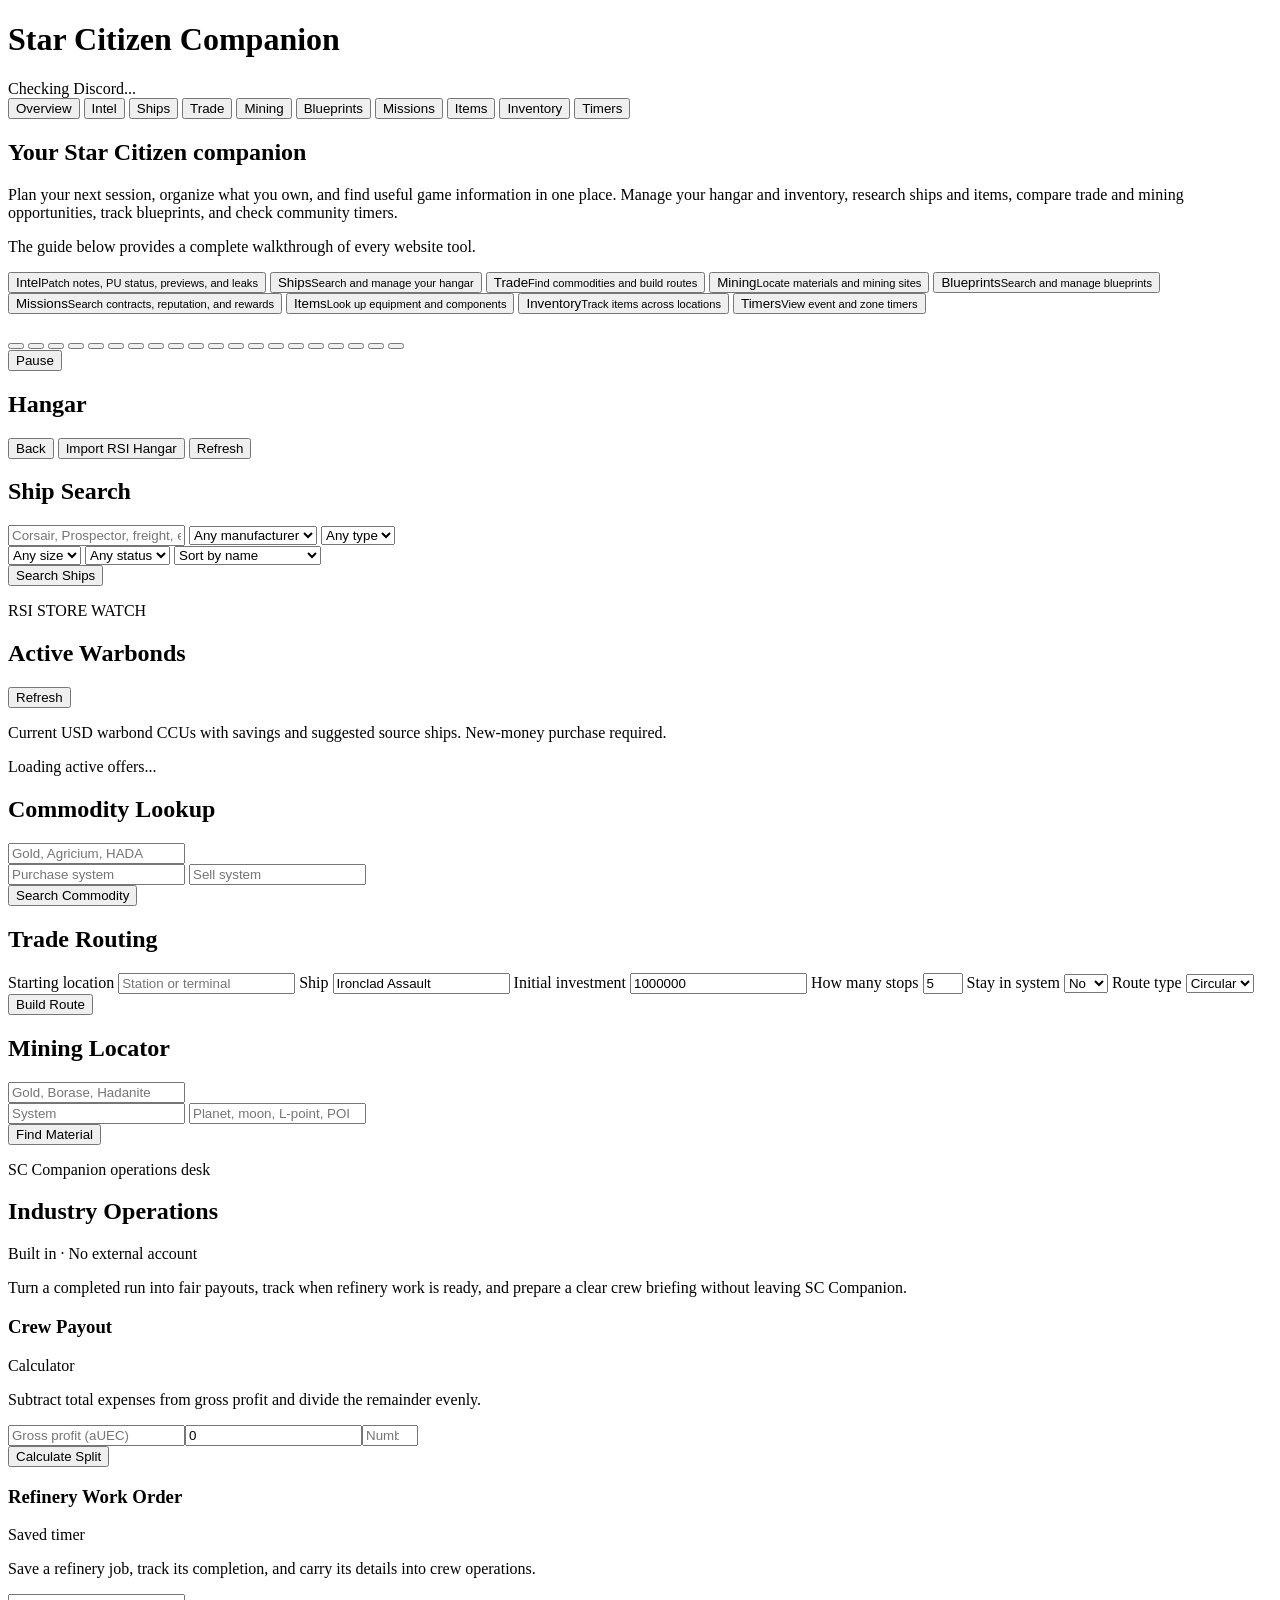
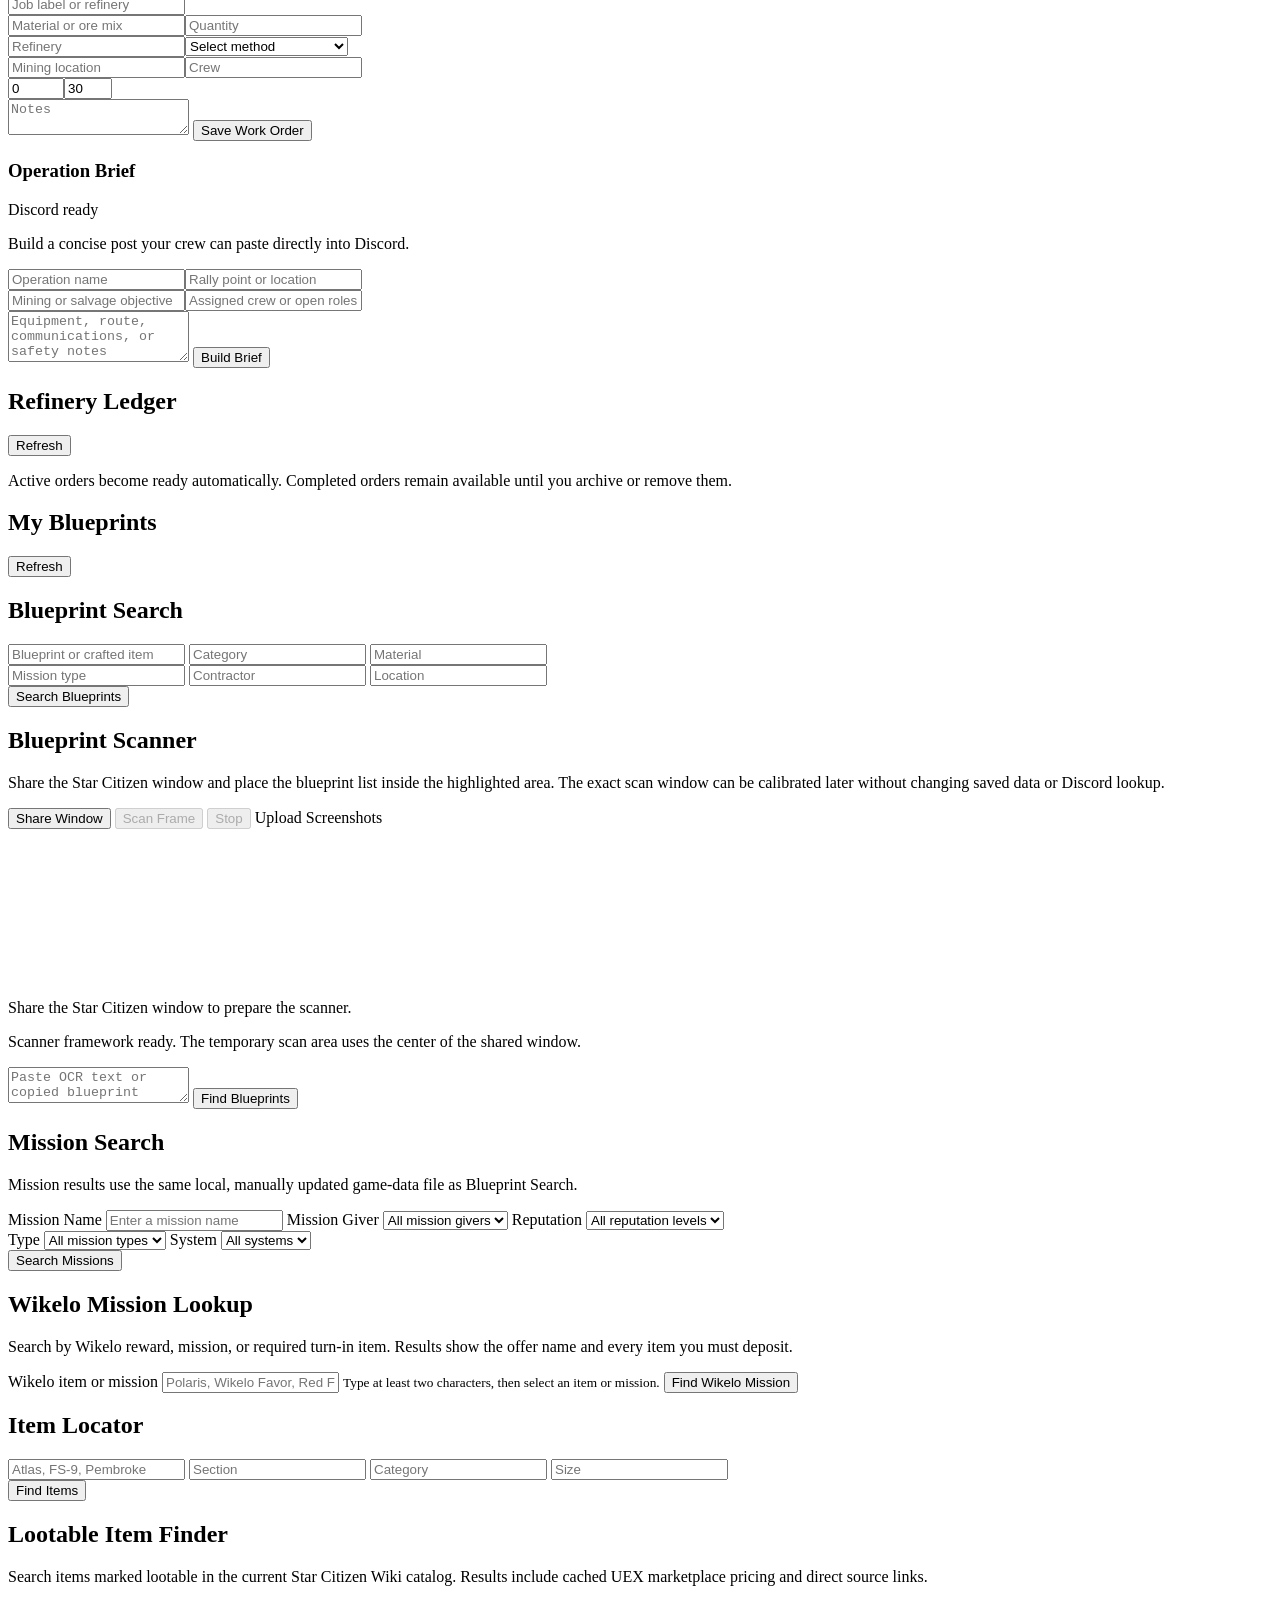
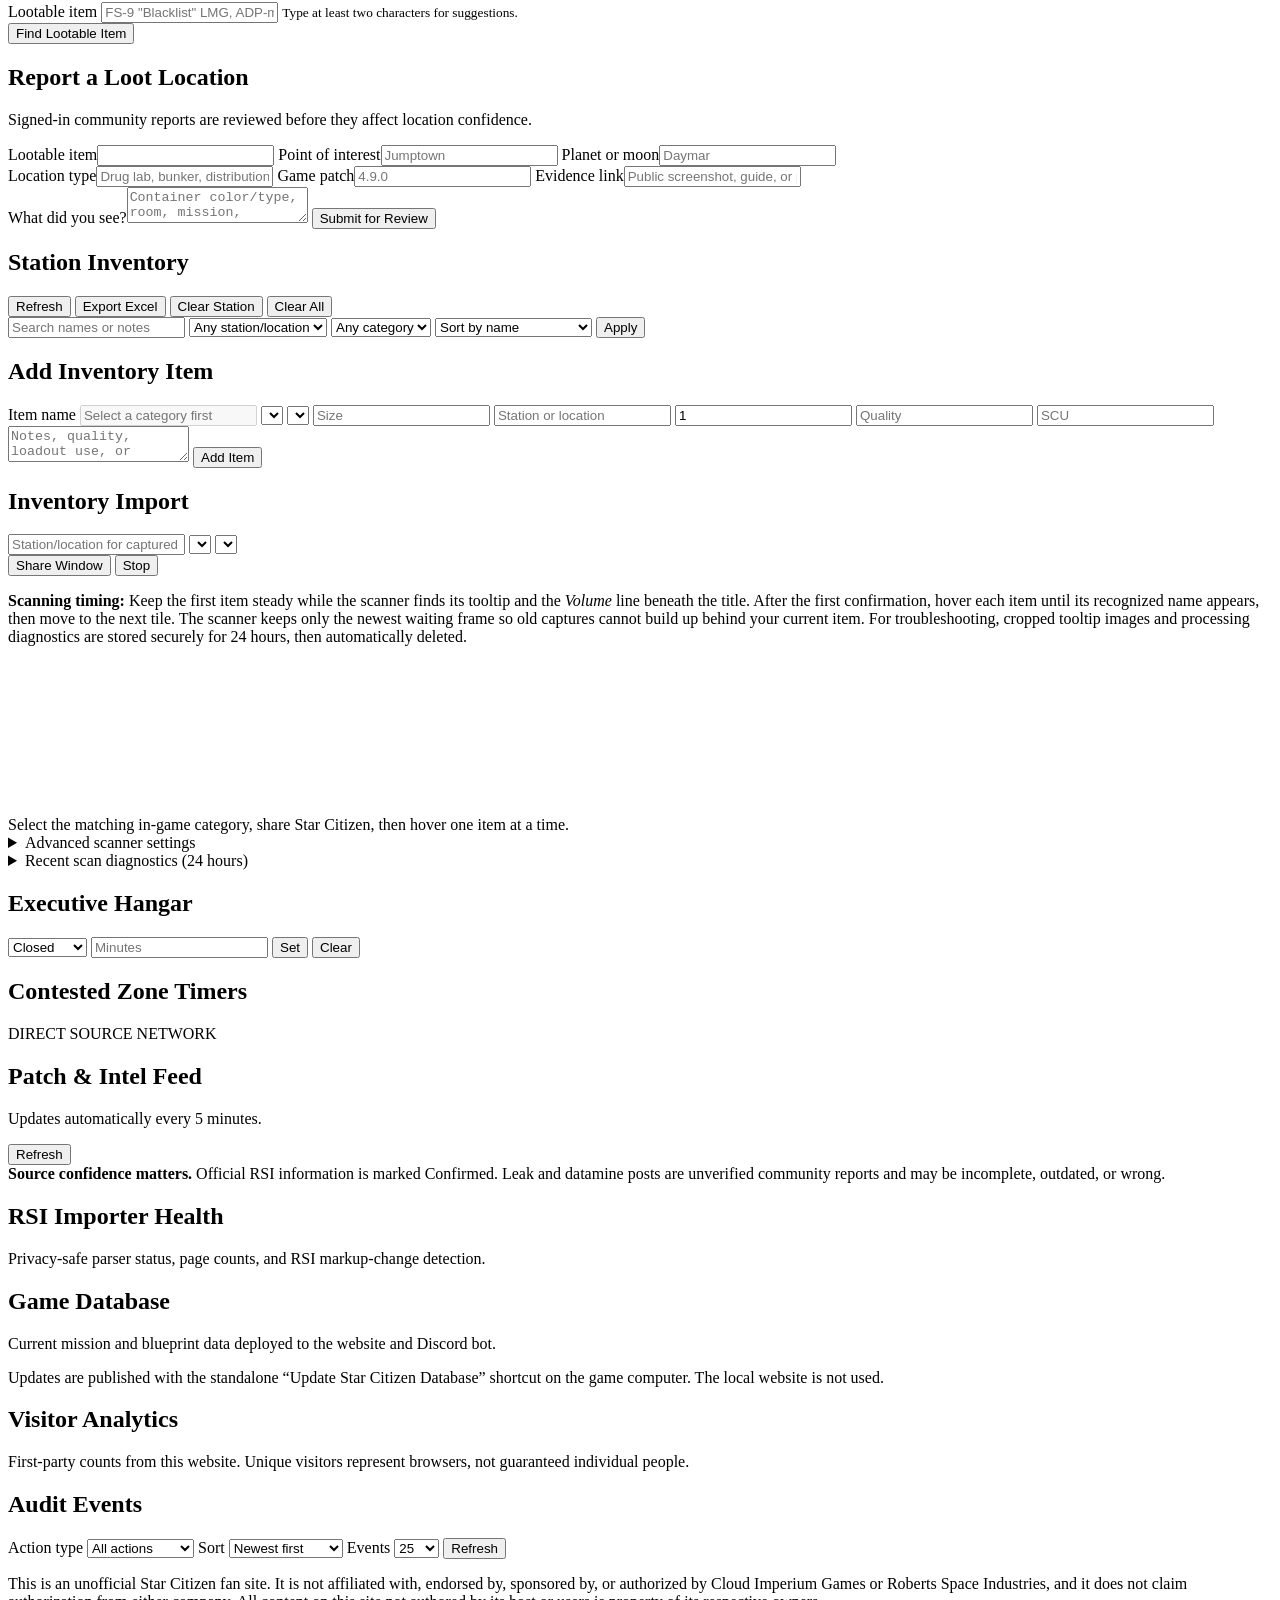
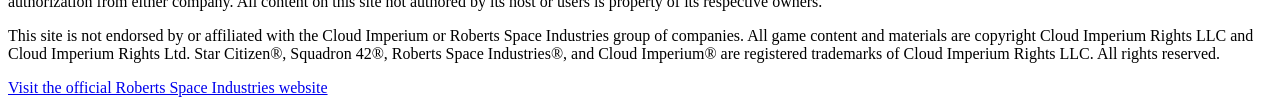
==== web/index.html @ 20f76483 "Add retained scanner diagnostics viewer" ====
<!doctype html>
<html lang="en">
<head>
  <meta charset="utf-8">
  <meta name="viewport" content="width=device-width, initial-scale=1">
  <title>Star Citizen Companion</title>
  <link rel="stylesheet" href="/assets/styles.css?v=20260801-mining-permissions-v3-wikelo-search-v2">
  <link rel="stylesheet" href="/assets/hotfix-overlay.css?v=20260815-scanner-errors">
</head>
<body data-mfd-theme="overview">
  <header class="topbar">
    <h1 class="companion-title">Star Citizen Companion</h1>
    <div class="user-panel" id="userPanel">
      <span>Checking Discord...</span>
    </div>
  </header>

  <main class="app-shell overview-mode">
    <nav class="tabs" aria-label="Website sections">
      <button class="active" data-tab="overview">Overview</button>
      <button data-tab="intel">Intel</button>
      <button data-tab="lookup">Ships</button>
      <button data-tab="trade">Trade</button>
      <button data-tab="mining">Mining</button>
      <button data-tab="crafting">Blueprints</button>
      <button data-tab="missions">Missions</button>
      <button data-tab="items">Items</button>
      <button data-tab="inventory">Inventory</button>
      <button data-tab="timers">Timers</button>
    </nav>

    <section id="overview" class="tab-panel active">
      <div class="overview-heading">
        <h2>Your Star Citizen companion</h2>
        <p>Plan your next session, organize what you own, and find useful game information in one place. Manage your hangar and inventory, research ships and items, compare trade and mining opportunities, track blueprints, and check community timers.</p>
        <p class="overview-intro-note">The guide below provides a complete walkthrough of every website tool.</p>
      </div>
      <nav class="overview-options" aria-label="Overview destinations">
        <button type="button" data-overview-tab="intel"><span>Intel</span><small>Patch notes, PU status, previews, and leaks</small></button>
        <button type="button" data-overview-tab="lookup"><span>Ships</span><small>Search and manage your hangar</small></button>
        <button type="button" data-overview-tab="trade"><span>Trade</span><small>Find commodities and build routes</small></button>
        <button type="button" data-overview-tab="mining"><span>Mining</span><small>Locate materials and mining sites</small></button>
        <button type="button" data-overview-tab="crafting"><span>Blueprints</span><small>Search and manage blueprints</small></button>
        <button type="button" data-overview-tab="missions"><span>Missions</span><small>Search contracts, reputation, and rewards</small></button>
        <button type="button" data-overview-tab="items"><span>Items</span><small>Look up equipment and components</small></button>
        <button type="button" data-overview-tab="inventory"><span>Inventory</span><small>Track items across locations</small></button>
        <button type="button" data-overview-tab="timers"><span>Timers</span><small>View event and zone timers</small></button>
      </nav>
      <div class="home-background" aria-hidden="true">
        <div class="home-background-layer active"></div>
        <div class="home-background-layer"></div>
        <div class="home-background-shade"></div>
        <img class="community-mark" src="/assets/media/home/made-by-community.png" alt="">
      </div>
      <div class="home-carousel-controls" aria-label="Home background controls">
        <div class="home-carousel-dots" role="group" aria-label="Choose background">
          <button type="button" class="active" data-home-slide="0" aria-label="Show background 1" aria-pressed="true"></button>
          <button type="button" data-home-slide="1" aria-label="Show background 2" aria-pressed="false"></button>
          <button type="button" data-home-slide="2" aria-label="Show background 3" aria-pressed="false"></button>
          <button type="button" data-home-slide="3" aria-label="Show background 4" aria-pressed="false"></button>
          <button type="button" data-home-slide="4" aria-label="Show background 5" aria-pressed="false"></button>
          <button type="button" data-home-slide="5" aria-label="Show background 6" aria-pressed="false"></button>
          <button type="button" data-home-slide="6" aria-label="Show background 7" aria-pressed="false"></button>
          <button type="button" data-home-slide="7" aria-label="Show background 8" aria-pressed="false"></button>
          <button type="button" data-home-slide="8" aria-label="Show background 9" aria-pressed="false"></button>
          <button type="button" data-home-slide="9" aria-label="Show background 10" aria-pressed="false"></button>
          <button type="button" data-home-slide="10" aria-label="Show background 11" aria-pressed="false"></button>
          <button type="button" data-home-slide="11" aria-label="Show background 12" aria-pressed="false"></button>
          <button type="button" data-home-slide="12" aria-label="Show background 13" aria-pressed="false"></button>
          <button type="button" data-home-slide="13" aria-label="Show background 14" aria-pressed="false"></button>
          <button type="button" data-home-slide="14" aria-label="Show background 15" aria-pressed="false"></button>
          <button type="button" data-home-slide="15" aria-label="Show background 16" aria-pressed="false"></button>
          <button type="button" data-home-slide="16" aria-label="Show background 17" aria-pressed="false"></button>
          <button type="button" data-home-slide="17" aria-label="Show background 18" aria-pressed="false"></button>
          <button type="button" data-home-slide="18" aria-label="Show background 19" aria-pressed="false"></button>
          <button type="button" data-home-slide="19" aria-label="Show background 20" aria-pressed="false"></button>
        </div>
        <button type="button" class="home-carousel-toggle" data-home-carousel-toggle aria-label="Pause background rotation">Pause</button>
      </div>
    </section>

    <section id="lookup" class="tab-panel">
      <article class="panel ship-library">
        <div class="panel-heading">
          <h2>Hangar</h2>
          <div class="heading-actions">
            <button type="button" data-action-button="backToOverview">Back</button>
            <button type="button" data-action-button="importRsiPledges">Import RSI Hangar</button>
            <button type="button" data-action-button="refreshShips">Refresh</button>
          </div>
          <input id="rsiPledgeImport" type="file" accept=".html,.htm,text/html" multiple hidden>
        </div>
        <div id="savedShipsOutput" class="saved-list"></div>
      </article>
      <form class="panel form wide ship-search-form" data-action="ship">
        <h2>Ship Search</h2>
        <div class="field-row">
          <input name="query" placeholder="Corsair, Prospector, freight, explorer">
          <select name="manufacturer" data-ship-facet="manufacturers">
            <option value="">Any manufacturer</option>
          </select>
          <select name="vehicle_type" data-ship-facet="types">
            <option value="">Any type</option>
          </select>
        </div>
        <div class="field-row">
          <select name="size" data-ship-facet="sizes">
            <option value="">Any size</option>
          </select>
          <select name="status" data-ship-facet="statuses">
            <option value="">Any status</option>
          </select>
          <select name="sort_by">
            <option value="name">Sort by name</option>
            <option value="manufacturer">Sort by manufacturer</option>
            <option value="size">Sort by size</option>
            <option value="cargo">Sort by cargo</option>
          </select>
        </div>
        <button type="submit">Search Ships</button>
        <div id="lookupOutput" class="results"></div>
      </form>
      <article class="panel warbond-tracker">
        <div class="panel-heading">
          <div>
            <p class="eyebrow">RSI STORE WATCH</p>
            <h2>Active Warbonds</h2>
          </div>
          <button type="button" data-action-button="refreshWarbonds">Refresh</button>
        </div>
        <p class="warbond-intro">Current USD warbond CCUs with savings and suggested source ships. New-money purchase required.</p>
        <div id="warbondOutput" class="warbond-list" aria-live="polite"><div class="state">Loading active offers...</div></div>
      </article>
    </section>

    <section id="trade" class="tab-panel">
      <div class="two-column">
        <form class="panel form" data-action="commodity">
          <h2>Commodity Lookup</h2>
          <input name="name" placeholder="Gold, Agricium, HADA" required>
          <div class="field-row">
            <input name="purchase_system" placeholder="Purchase system">
            <input name="sell_system" placeholder="Sell system">
          </div>
          <button type="submit">Search Commodity</button>
        </form>
        <form class="panel form trade-route-form" data-action="trade">
          <h2>Trade Routing</h2>
          <div class="trade-route-fields">
            <label class="form-field">
              <span>Starting location</span>
              <input name="starting_point" placeholder="Station or terminal" required>
            </label>
            <label class="form-field">
              <span>Ship</span>
              <input name="ship" value="Ironclad Assault" required>
            </label>
            <label class="form-field">
              <span>Initial investment</span>
              <input name="investment" type="number" min="1" value="1000000" required>
            </label>
            <label class="form-field">
              <span>How many stops</span>
              <input name="max_stops" type="number" min="2" max="5" value="5" required>
            </label>
            <label class="form-field">
              <span>Stay in system</span>
              <select name="stay_system" aria-label="Stay in system">
                <option value="">No</option>
                <option value="yes">Yes</option>
              </select>
            </label>
            <label class="form-field">
              <span>Route type</span>
              <select name="circular_only" aria-label="Route type">
                <option value="true">Circular</option>
                <option value="false">Flexible</option>
              </select>
            </label>
          </div>
          <button type="submit">Build Route</button>
        </form>
      </div>
      <div id="tradeOutput" class="results"></div>
    </section>

    <section id="mining" class="tab-panel">
      <div class="two-column">
        <form class="panel form" data-action="mining">
          <h2>Mining Locator</h2>
          <input name="material" placeholder="Gold, Borase, Hadanite" required>
          <div class="field-row">
            <input name="system" placeholder="System">
            <input name="planet" placeholder="Planet, moon, L-point, POI">
          </div>
          <button type="submit">Find Material</button>
        </form>
        <form class="panel form" data-action="miningCommunity" data-change-admin-only hidden>
          <h2>Update Material Location</h2>
          <input name="material" placeholder="Material" required>
          <div class="field-row">
            <input name="system" placeholder="System" required>
            <select name="location_type" required>
              <option value="lagrange_points">Lagrange Point</option>
              <option value="planets">Planet</option>
              <option value="moons">Moon</option>
              <option value="points_of_interest">Point of Interest</option>
            </select>
          </div>
          <input name="location" placeholder="Location name" required>
          <button type="submit">Add Location</button>
        </form>
      </div>
      <div id="miningOutput" class="results"></div>
      <article class="panel industry-resources" aria-labelledby="industry-resources-title">
        <div class="panel-heading">
          <div>
            <p class="resource-eyebrow">SC Companion operations desk</p>
            <h2 id="industry-resources-title">Industry Operations</h2>
          </div>
          <span class="resource-status">Built in · No external account</span>
        </div>
        <p>Turn a completed run into fair payouts, track when refinery work is ready, and prepare a clear crew briefing without leaving SC Companion.</p>
        <div class="resource-grid">
          <form class="resource-card form" data-action="industrySplit">
            <div class="resource-card-heading"><h3>Crew Payout</h3><span>Calculator</span></div>
            <p>Subtract total expenses from gross profit and divide the remainder evenly.</p>
            <div class="field-row crew-payout-inputs"><input name="gross" type="number" min="0" step="1" placeholder="Gross profit (aUEC)" aria-label="Gross profit in aUEC" required><input name="expenses" type="number" min="0" step="1" value="0" placeholder="Total expenses (aUEC)" aria-label="Total expenses in aUEC"><input name="member_count" type="number" min="1" max="999" step="1" placeholder="Number of crew" aria-label="Number of crew" required></div>
            <button type="submit">Calculate Split</button>
            <div id="industrySplitOutput" class="mini-output" aria-live="polite"></div>
          </form>
          <form class="resource-card form" data-action="refineryTimer">
            <div class="resource-card-heading"><h3>Refinery Work Order</h3><span>Saved timer</span></div>
            <p>Save a refinery job, track its completion, and carry its details into crew operations.</p>
            <input name="job" placeholder="Job label or refinery" aria-label="Refinery job label" required>
            <div class="field-row"><input name="material" placeholder="Material or ore mix" aria-label="Material or ore mix"><input name="quantity" type="number" min="0" step="0.01" placeholder="Quantity" aria-label="Material quantity"></div>
            <div class="field-row"><input name="refinery" placeholder="Refinery" aria-label="Refinery"><select name="method" aria-label="Refining method"><option value="">Select method</option><option>Cormack Method</option><option>Dinyx Solventation</option><option>Electrostarolysis</option><option>Ferron Exchange</option><option>Gaskin Process</option><option>Kazen Winnowing</option><option>Pyrometric Chromalysis</option><option>Thermonatic Deposition</option><option>XCR Reaction</option></select></div>
            <div class="field-row"><input name="location" placeholder="Mining location" aria-label="Mining location"><input name="crew" placeholder="Crew" aria-label="Crew"></div>
            <div class="field-row"><input name="hours" type="number" min="0" max="999" value="0" placeholder="Hours" aria-label="Hours remaining"><input name="minutes" type="number" min="0" max="59" value="30" placeholder="Minutes" aria-label="Minutes remaining"></div>
            <textarea name="notes" rows="2" placeholder="Notes"></textarea>
            <button type="submit">Save Work Order</button>
            <div id="refineryTimerOutput" class="mini-output" aria-live="polite"></div>
          </form>
          <form class="resource-card form resource-card-wide" data-action="operationBrief">
            <div class="resource-card-heading"><h3>Operation Brief</h3><span>Discord ready</span></div>
            <p>Build a concise post your crew can paste directly into Discord.</p>
            <div class="field-row"><input name="operation" placeholder="Operation name" aria-label="Operation name" required><input name="location" placeholder="Rally point or location" aria-label="Rally point or location" required></div>
            <div class="field-row"><input name="objective" placeholder="Mining or salvage objective" aria-label="Operation objective" required><input name="crew" placeholder="Assigned crew or open roles" aria-label="Assigned crew or open roles"></div>
            <textarea name="notes" rows="3" placeholder="Equipment, route, communications, or safety notes" aria-label="Operation notes"></textarea>
            <button type="submit">Build Brief</button>
            <div id="operationBriefOutput" class="mini-output" aria-live="polite"></div>
          </form>
        </div>
      </article>
      <article class="panel refinery-ledger">
        <div class="panel-heading"><h2>Refinery Ledger</h2><button type="button" data-action-button="refreshRefineryOrders">Refresh</button></div>
        <p class="form-note">Active orders become ready automatically. Completed orders remain available until you archive or remove them.</p>
        <div id="refineryOrdersOutput" class="saved-list" aria-live="polite"></div>
      </article>
    </section>

    <section id="crafting" class="tab-panel">
      <article class="panel blueprint-library">
        <div class="panel-heading">
          <h2>My Blueprints</h2>
          <button type="button" data-action-button="refreshBlueprints">Refresh</button>
        </div>
        <div id="savedBlueprintsOutput" class="saved-list"></div>
      </article>
      <form class="panel form wide" data-action="blueprints">
        <h2>Blueprint Search</h2>
        <div class="field-row">
          <input name="query" placeholder="Blueprint or crafted item">
          <input name="category" placeholder="Category">
          <input name="material" placeholder="Material">
        </div>
        <div class="field-row">
          <input name="mission_type" placeholder="Mission type">
          <input name="contractor" placeholder="Contractor">
          <input name="location" placeholder="Location">
        </div>
        <button type="submit">Search Blueprints</button>
      </form>
      <article class="panel blueprint-import">
        <h2>Blueprint Scanner</h2>
        <p class="form-note">Share the Star Citizen window and place the blueprint list inside the highlighted area. The exact scan window can be calibrated later without changing saved data or Discord lookup.</p>
        <div class="import-actions">
          <button type="button" data-action-button="startBlueprintScanner">Share Window</button>
          <button type="button" data-action-button="scanBlueprintFrame" disabled>Scan Frame</button>
          <button type="button" data-action-button="stopBlueprintScanner" disabled>Stop</button>
          <label class="button-link">
            Upload Screenshots
            <input id="blueprintImageImport" type="file" accept="image/*" multiple hidden>
          </label>
        </div>
        <div id="blueprintScannerPreview" class="scanner-preview blueprint-scanner-preview">
          <video id="blueprintScannerVideo" playsinline muted></video>
          <canvas id="blueprintScannerOverlay" aria-label="Blueprint scan area"></canvas>
          <p class="scanner-empty">Share the Star Citizen window to prepare the scanner.</p>
        </div>
        <p id="blueprintScannerStatus" class="form-note" aria-live="polite">Scanner framework ready. The temporary scan area uses the center of the shared window.</p>
        <textarea id="blueprintOcrText" placeholder="Paste OCR text or copied blueprint names here"></textarea>
        <button type="button" data-action-button="matchBlueprintText">Find Blueprints</button>
        <div id="blueprintImportOutput" class="results compact"></div>
      </article>
      <div id="craftingOutput" class="results"></div>
    </section>

    <section id="missions" class="tab-panel">
      <form class="panel form wide" data-action="missions">
        <h2>Mission Search</h2>
        <p class="form-note">Mission results use the same local, manually updated game-data file as Blueprint Search.</p>
        <div class="field-row">
          <label class="form-field">
            <span>Mission Name</span>
            <input name="query" placeholder="Enter a mission name">
          </label>
          <label class="form-field">
            <span>Mission Giver</span>
            <select name="contractor" data-mission-facet="contractors">
              <option value="">All mission givers</option>
            </select>
          </label>
          <label class="form-field">
            <span>Reputation</span>
            <select name="reputation_level" data-mission-facet="reputation_levels">
              <option value="">All reputation levels</option>
            </select>
          </label>
        </div>
        <div class="field-row">
          <label class="form-field">
            <span>Type</span>
            <select name="mission_type" data-mission-facet="mission_types">
              <option value="">All mission types</option>
            </select>
          </label>
          <label class="form-field">
            <span>System</span>
            <select name="region" data-mission-facet="systems">
              <option value="">All systems</option>
            </select>
          </label>
        </div>
        <button type="submit">Search Missions</button>
      </form>
      <form class="panel form wide" data-action="wikelo">
        <h2>Wikelo Mission Lookup</h2>
        <p class="form-note">Search by Wikelo reward, mission, or required turn-in item. Results show the offer name and every item you must deposit.</p>
        <label class="form-field wikelo-autocomplete-field">
          <span>Wikelo item or mission</span>
          <input name="query" list="wikeloSuggestions" autocomplete="off" placeholder="Polaris, Wikelo Favor, Red Fight Armor" required>
          <datalist id="wikeloSuggestions"></datalist>
          <div class="inventory-catalog-menu wikelo-suggestion-menu" data-wikelo-suggestion-menu hidden></div>
          <small data-wikelo-autocomplete-status>Type at least two characters, then select an item or mission.</small>
        </label>
        <button type="submit">Find Wikelo Mission</button>
      </form>
      <div id="missionsOutput" class="results"></div>
      <div id="wikeloOutput" class="results"></div>
    </section>

    <section id="items" class="tab-panel">
      <form class="panel form wide" data-action="items">
        <h2>Item Locator</h2>
        <div class="field-row">
          <input name="query" placeholder="Atlas, FS-9, Pembroke">
          <input name="section" placeholder="Section">
          <input name="category" placeholder="Category">
          <input name="size" placeholder="Size">
        </div>
        <button type="submit">Find Items</button>
      </form>
      <form class="panel form wide" data-action="lootItems">
        <h2>Lootable Item Finder</h2>
        <p class="form-note">Search items marked lootable in the current Star Citizen Wiki catalog. Results include cached UEX marketplace pricing and direct source links.</p>
        <div class="field-row">
          <label class="form-field">
            <span>Lootable item</span>
            <input name="query" list="lootItemSuggestions" autocomplete="off" placeholder='FS-9 "Blacklist" LMG, ADP-mk4' minlength="2" required>
            <datalist id="lootItemSuggestions"></datalist>
            <small data-loot-autocomplete-status>Type at least two characters for suggestions.</small>
          </label>
        </div>
        <button type="submit">Find Lootable Item</button>
      </form>
      <div id="lootItemsOutput" class="results"></div>
      <form class="panel form wide" id="lootReportForm">
        <h2>Report a Loot Location</h2>
        <p class="form-note">Signed-in community reports are reviewed before they affect location confidence.</p>
        <div class="field-row">
          <label class="form-field"><span>Lootable item</span><input name="item_name" list="lootItemSuggestions" minlength="2" required></label>
          <label class="form-field"><span>Point of interest</span><input name="location" placeholder="Jumptown" minlength="2" required></label>
          <label class="form-field"><span>Planet or moon</span><input name="celestial_body" placeholder="Daymar"></label>
        </div>
        <div class="field-row">
          <label class="form-field"><span>Location type</span><input name="location_type" placeholder="Drug lab, bunker, distribution center"></label>
          <label class="form-field"><span>Game patch</span><input name="game_version" placeholder="4.9.0"></label>
          <label class="form-field"><span>Evidence link</span><input name="source_url" type="url" placeholder="Public screenshot, guide, or post"></label>
        </div>
        <label class="form-field"><span>What did you see?</span><textarea name="notes" maxlength="1000" placeholder="Container color/type, room, mission, directions, or other useful details"></textarea></label>
        <button type="submit">Submit for Review</button>
        <p class="form-note" id="lootReportStatus"></p>
      </form>
      <div id="itemsOutput" class="results"></div>
    </section>

    <section id="inventory" class="tab-panel">
      <article class="panel inventory-library">
        <div class="panel-heading">
          <h2>Station Inventory</h2>
          <div class="heading-actions">
            <button type="button" data-action-button="refreshInventory">Refresh</button>
            <button type="button" data-action-button="exportInventory">Export Excel</button>
            <button type="button" class="danger-button" data-action-button="clearStationInventory">Clear Station</button>
            <button type="button" class="danger-button" data-action-button="clearAllInventory">Clear All</button>
          </div>
        </div>
        <form class="inventory-filters" data-action="inventorySearch">
          <input name="query" placeholder="Search names or notes">
          <select name="location" id="inventoryLocationFilter">
            <option value="">Any station/location</option>
          </select>
          <select name="category" id="inventoryCategoryFilter">
            <option value="">Any category</option>
          </select>
          <select name="sort_by">
            <option value="name">Sort by name</option>
            <option value="location">Sort by station/location</option>
            <option value="category">Sort by category</option>
            <option value="quantity">Sort by quantity</option>
            <option value="updated">Sort by updated</option>
          </select>
          <button type="submit">Apply</button>
        </form>
        <div id="inventoryOutput" class="inventory-list"></div>
      </article>
      <form class="panel form wide" data-action="inventoryAdd">
        <h2>Add Inventory Item</h2>
        <div class="field-row">
          <label class="inventory-catalog-name">
            <span>Item name</span>
            <input name="name" list="inventoryCatalogSuggestions" autocomplete="off" placeholder="Select a category first" required disabled>
            <datalist id="inventoryCatalogSuggestions"></datalist>
            <div class="inventory-catalog-menu" data-inventory-catalog-menu hidden></div>
            <small data-inventory-catalog-status></small>
          </label>
          <select name="category" data-inventory-category-select data-placeholder="Select category first (required)" required></select>
          <select name="item_type" data-inventory-type-select data-placeholder="Item type"></select>
          <input name="item_size" placeholder="Size">
          <input name="location" placeholder="Station or location" required>
          <input name="quantity" type="number" min="0" step="1" value="1" placeholder="Found/Crafted Qty" required>
          <input name="quality" type="number" min="0" step="0.01" placeholder="Quality">
          <input name="volume_scu" type="number" min="0" step="0.000001" placeholder="SCU">
        </div>
        <textarea name="notes" placeholder="Notes, quality, loadout use, or storage details"></textarea>
        <button type="submit">Add Item</button>
      </form>
      <article class="panel inventory-import">
        <h2>Inventory Import</h2>
        <div class="field-row">
          <input id="inventoryImportLocation" data-field-label="Station / Location" placeholder="Station/location for captured items">
          <select id="inventoryImportCategory" data-field-label="Category" data-inventory-category-select data-placeholder="Select in-game category (required)" required></select>
          <select id="inventoryImportType" data-field-label="Type" data-inventory-type-select data-placeholder="Type filter (optional)"></select>
        </div>
        <div class="import-actions">
          <button type="button" data-action-button="startInventoryScanner">Share Window</button>
          <button type="button" data-action-button="stopInventoryScanner">Stop</button>
        </div>
        <p class="scanner-timing-guide">
          <strong>Scanning timing:</strong> Keep the first item steady while the scanner finds its tooltip and the
          <em>Volume</em> line beneath the title. After the first confirmation, hover each item until its recognized
          name appears, then move to the next tile. The scanner keeps only the newest waiting frame so old captures
          cannot build up behind your current item. For troubleshooting, cropped tooltip images and processing
          diagnostics are stored securely for 24 hours, then automatically deleted.
        </p>
        <div class="scanner-preview">
          <video id="inventoryScannerVideo" muted playsinline></video>
          <canvas id="inventoryScannerOverlay"></canvas>
          <div class="scanner-empty">Select the matching in-game category, share Star Citizen, then hover one item at a time.</div>
        </div>
        <details class="scanner-advanced">
          <summary>Advanced scanner settings</summary>
          <div class="import-actions">
            <label>
              Scan delay
              <input id="inventoryScannerSpacing" type="number" min="250" step="50" value="350">
            </label>
            <label>
              Match strictness
              <input id="inventoryScannerMinScore" type="number" min="0" max="1" step="0.01" value="0.72">
            </label>
            <label>
              Title band height
              <input id="inventoryScannerTextHeight" type="number" min="30" max="100" step="5" value="65">
            </label>
            <input id="inventoryScannerExcludeWords" placeholder="Ignore words">
          </div>
          <details class="scanner-manual">
            <summary>Manual OCR text</summary>
            <textarea id="inventoryOcrText" placeholder="Paste OCR text only if you are troubleshooting scanner reads"></textarea>
            <button type="button" data-action-button="matchInventoryText">Find Inventory Items</button>
          </details>
        </details>
        <details class="scanner-retained-diagnostics">
          <summary>Recent scan diagnostics (24 hours)</summary>
          <div class="import-actions">
            <button type="button" data-action-button="loadInventoryScanDiagnostics">Load Latest Scan</button>
          </div>
          <div id="inventoryScanDiagnosticsOutput" class="results compact"></div>
        </details>
        <div id="inventoryImportOutput" class="results compact"></div>
      </article>
    </section>

    <section id="timers" class="tab-panel">
      <div class="two-column">
        <article class="panel">
          <h2>Executive Hangar</h2>
          <div id="execOutput" class="results compact"></div>
          <form class="form inline-form" data-action="execOverride">
            <select name="phase">
              <option value="closed">Closed</option>
              <option value="open">Open</option>
              <option value="resetting">Resetting</option>
            </select>
            <input name="remaining_minutes" type="number" min="1" placeholder="Minutes" required>
            <button type="submit">Set</button>
            <button type="button" data-action-button="clearExec">Clear</button>
          </form>
        </article>
        <article class="panel">
          <h2>Contested Zone Timers</h2>
          <div id="czOutput" class="timer-list"></div>
        </article>
      </div>
    </section>

    <section id="intel" class="tab-panel">
      <div class="intel-heading">
        <div>
          <p class="eyebrow">DIRECT SOURCE NETWORK</p>
          <h2>Patch &amp; Intel Feed</h2>
          <p id="intelUpdatedAt" class="intel-updated-at">Updates automatically every 5 minutes.</p>
        </div>
        <button type="button" data-action-button="refreshIntel">Refresh</button>
      </div>
      <div class="intel-notice">
        <strong>Source confidence matters.</strong> Official RSI information is marked Confirmed. Leak and datamine posts are unverified community reports and may be incomplete, outdated, or wrong.
      </div>
      <div id="intelOutput" class="intel-feed" aria-live="polite"></div>
    </section>

    <section id="guide" hidden>
      <article class="panel guide-manual">
        <div class="guide-hero">
          <p class="guide-kicker">COMPANION MANUAL</p>
          <h2>Website Guide</h2>
          <p>Everything you need to use the Star Citizen Companion website. Start with the quick tour, then jump to the tool you need.</p>
        </div>

        <nav class="guide-toc" aria-label="Guide contents">
          <button type="button" class="active" data-guide-topic="guide-start" aria-controls="guide-start" aria-selected="true">Getting started</button>
          <button type="button" data-guide-topic="guide-ships" aria-controls="guide-ships" aria-selected="false">Ships</button>
          <button type="button" data-guide-topic="guide-trade" aria-controls="guide-trade" aria-selected="false">Trade</button>
          <button type="button" data-guide-topic="guide-mining" aria-controls="guide-mining" aria-selected="false">Mining</button>
          <button type="button" data-guide-topic="guide-blueprints" aria-controls="guide-blueprints" aria-selected="false">Blueprints</button>
          <button type="button" data-guide-topic="guide-items" aria-controls="guide-items" aria-selected="false">Items</button>
          <button type="button" data-guide-topic="guide-inventory" aria-controls="guide-inventory" aria-selected="false">Inventory</button>
          <button type="button" data-guide-topic="guide-timers" aria-controls="guide-timers" aria-selected="false">Timers</button>
          <button type="button" data-guide-topic="guide-permissions" aria-controls="guide-permissions" aria-selected="false">Access &amp; permissions</button>
        </nav>

        <div class="guide-sections">
          <section id="guide-start" class="guide-section">
            <h3>Getting started</h3>
            <ol>
              <li>Choose a tool from the Overview page or the navigation bar.</li>
              <li>Enter the information you know. Optional filters narrow large result lists.</li>
              <li>Select an available result or action to view details, save an item, or update your records.</li>
            </ol>
            <p>Your Discord sign-in connects saved hangar, blueprint, inventory, timer, and permission data to your server identity. Some browsing tools can be used without elevated access; editing and administrative controls depend on your Discord roles.</p>
          </section>

          <section id="guide-ships" class="guide-section" hidden>
            <h3>Ships &amp; Hangar</h3>
            <p><strong>Ship Search</strong> finds ships and vehicles by name, role, or keyword. Use manufacturer, vehicle type, size, and status filters to narrow results, then sort by name, manufacturer, size, or cargo capacity.</p>
            <p><strong>Hangar</strong> stores your fleet. Add ships from search results, refresh the list after a change, and use quantity controls when you own more than one.</p>
            <p><strong>Import RSI Hangar</strong> imports eligible vehicles from standalone pledges and game packages. With the optional importer extension installed, stay signed in to RSI and select the import button. Otherwise, upload saved RSI pledge-page HTML files when prompted. Paints, upgrades, equipment, flair, and other extras are ignored.</p>
          </section>

          <section id="guide-trade" class="guide-section" hidden>
            <h3>Trade</h3>
            <p><strong>Commodity Lookup</strong> shows places to buy and sell a named commodity. Add purchase or sell systems when you want results limited to a region.</p>
            <p><strong>Trade Routing</strong> builds candidate routes from a starting terminal or location. Enter your ship, investment, and maximum stops. “Stay in system” keeps the route local. Prices and availability can change, so verify them in game before committing credits.</p>
          </section>

          <section id="guide-mining" class="guide-section" hidden>
            <h3>Mining</h3>
            <p><strong>Mining Locator</strong> searches for a material and lists matching planets, moons, Lagrange points, or points of interest. Add a system or location filter when you know where you want to operate.</p>
            <p><strong>Update Material Location</strong> lets authorized community members report a useful location. Choose the correct location type and enter its in-game name carefully. Community additions appear in future mining results.</p>
            <p><strong>Industry Operations</strong> keeps three common crew tasks together. Use <strong>Crew Payout</strong> after selling cargo to subtract shared expenses and divide the net amount evenly. Names earlier in the list receive any indivisible one-aUEC remainder.</p>
            <p>Use <strong>Refinery Completion</strong> with the remaining duration shown in game. SC Companion converts it to your local completion time and provides a Discord timestamp that displays correctly for every crew member's time zone.</p>
            <p>Use <strong>Operation Brief</strong> before launch to assemble the objective, rally point, crew or open roles, and important notes. Copy the finished brief into Discord. The same workflows are available through <code>/industry split</code>, <code>/industry refinery</code>, and <code>/industry brief</code>.</p>
          </section>

          <section id="guide-blueprints" class="guide-section" hidden>
            <h3>Blueprints</h3>
            <p><strong>Blueprint Search</strong> finds crafting blueprints by item name, category, required material, mission type, contractor, or location. Results can include crafting requirements and mission sources.</p>
            <p><strong>Material Quality Planner</strong> appears inside a blueprint result when quality-effect data is available. It automatically lists every required material, the amount needed in SCU or units, its crafting slot, and the finished-item stat it affects.</p>
            <ol>
              <li>Open <strong>Blueprints</strong> and search for the crafted item, such as <strong>NDB-28 Repeater</strong>.</li>
              <li>Find <strong>Material Quality Planner</strong> in the result card.</li>
              <li>Enter a quality from <strong>0 to 1000</strong> beside each required material, or move its slider. Every material can use a different quality.</li>
              <li>Read the calculated multiplier and percentage change shown for that material's affected stat. A quality of 500 is normally the base value; the displayed blueprint curve is authoritative.</li>
            </ol>
            <p>Example: for the NDB-28 Repeater, you can enter Titanium 750, Gold 820, and Lindinium 910. The planner calculates Integrity and Impact Force separately while keeping the required amount beside each entry.</p>
            <p><strong>My Blueprints</strong> keeps your saved collection together. Add or remove blueprints from their result controls and refresh the library after updates.</p>
            <p><strong>Blueprint Import</strong> can capture a shared game window, read uploaded screenshots, or match pasted text. Review matches before saving—image text recognition may need correction when the source is small or blurred.</p>
          </section>

          <section id="guide-items" class="guide-section" hidden>
            <h3>Items</h3>
            <p><strong>Item Locator</strong> searches equipment and components. Search by item name or keyword, then narrow by section, category, or size. Open a result for available item details and location information.</p>
          </section>

          <section id="guide-inventory" class="guide-section" hidden>
            <h3>Inventory</h3>
            <p><strong>Station Inventory</strong> lists saved items. Search names and notes, filter by location or category, and sort the table. Export Excel lets you choose categories and can add current average UEX selling prices. “Clear Station” removes the selected location; “Clear All” removes every saved entry. Both ask for confirmation.</p>
            <p><strong>Add Inventory Item</strong> records an item manually with its category, type, size, location, quantity, quality, SCU volume, and notes. Item name, location, and quantity are required.</p>
            <p><strong>Inventory Import</strong> reads item titles from a shared Star Citizen window. Enter the destination, choose the matching in-game category, and share the game window to begin scanning automatically. The first readable title calibrates in about 5–6 seconds; after warm-up, title recognition typically processes in about 0.1–0.2 seconds plus network time. Hover each item for about 1 second, then stop and review matches before importing. Advanced settings adjust scan timing, match strictness, guide position, ignored words, and manual OCR troubleshooting.</p>
          </section>

          <section id="guide-timers" class="guide-section" hidden>
            <h3>Timers</h3>
            <p><strong>Executive Hangar</strong> displays the current community clock. Authorized members can set the phase and remaining minutes when the state needs correction, or clear a manual override.</p>
            <p><strong>Contested Zone Timers</strong> displays active zone countdowns and their current state. Changes made through connected Discord tools appear here after refresh.</p>
          </section>

          <section id="guide-permissions" class="guide-section" hidden>
            <h3>Access, permissions &amp; safety</h3>
            <p>Sign in with Discord for personal saved data or role-protected actions. Server roles determine whether you can add mining locations, change Executive Hangar timing, or view Audit events. Audit is visible only to authorized administrators.</p>
            <p>This is an unofficial community tool. Game data, prices, availability, and schedules may change, so confirm important decisions in game. Never share your Discord password, RSI password, session cookie, or account credentials with the website.</p>
          </section>
        </div>
      </article>
      <article class="panel creator-section">
        <p class="guide-kicker">ABOUT THE CREATOR</p>
        <h2>Creator’s Note</h2>
        <p class="creator-placeholder">Hello, my name is Gavin! I am an avid Star Citizen enthusiast. I enjoy playing both in groups and solo, and I wanted to build something that would make it easier for solo players and groups alike to find resources and information without having to sort through multiple websites. I hope you all enjoy this product, and I look forward to hearing any feedback you may have!</p>
      </article>
      <article class="panel support-section" aria-labelledby="supportServerCostsTitle">
        <div class="support-copy">
          <p class="guide-kicker">COMMUNITY SUPPORTED</p>
          <h2 id="supportServerCostsTitle">Support Server Costs</h2>
          <p>SC Companion is free to use. If you would like to help, voluntary contributions support hosting, domains, storage, security, and other operating costs.</p>
          <p class="support-disclosure">Contributions are optional, are not tax-deductible, and do not provide ownership, guaranteed service, special access, or an advantage over other members.</p>
        </div>
        <div class="support-checkout">
          <a
            class="button-link support-button"
            href="https://square.link/u/g43WPEyN?src=embed"
            target="_blank"
            rel="noopener noreferrer"
            aria-label="Support SC Companion server costs through Square (opens in a new tab)"
          >Support through Square</a>
          <small>Secure checkout is handled by Square.</small>
        </div>
      </article>
    </section>

    <section id="admin" class="tab-panel">
        <article class="panel">
          <div class="panel-heading">
            <div>
              <h2>RSI Importer Health</h2>
              <p>Privacy-safe parser status, page counts, and RSI markup-change detection.</p>
            </div>
          </div>
          <div id="rsiImportHealthOutput" class="mini-output" aria-live="polite"></div>
        </article>
        <article class="panel">
          <div class="panel-heading">
            <div>
              <h2>Game Database</h2>
              <p>Current mission and blueprint data deployed to the website and Discord bot.</p>
            </div>
          </div>
          <div id="gameDataStatusOutput" class="mini-output" aria-live="polite"></div>
          <p class="form-note">Updates are published with the standalone “Update Star Citizen Database” shortcut on the game computer. The local website is not used.</p>
        </article>
        <article class="panel">
          <div class="panel-heading">
            <div>
              <h2>Visitor Analytics</h2>
              <p>First-party counts from this website. Unique visitors represent browsers, not guaranteed individual people.</p>
            </div>
          </div>
          <div id="visitorAnalyticsOutput" class="visitor-analytics"></div>
        </article>
        <article class="panel">
          <h2>Audit Events</h2>
          <div class="audit-controls">
            <label>Action type
              <select id="auditActionType">
                <option value="">All actions</option>
                <option value="ships">Ships</option>
                <option value="trade">Trade</option>
                <option value="mining">Mining</option>
                <option value="blueprints">Blueprints</option>
                <option value="items">Items</option>
                <option value="inventory">Inventory</option>
                <option value="timers">Timers</option>
                <option value="commands">Commands</option>
                <option value="crashes">Crashes</option>
                <option value="updates">Updates</option>
                <option value="authentication">Authentication</option>
                <option value="admin">Admin</option>
                <option value="audit">Audit</option>
                <option value="other">Other</option>
              </select>
            </label>
            <label>Sort
              <select id="auditSort">
                <option value="newest">Newest first</option>
                <option value="oldest">Oldest first</option>
                <option value="action">Action type A-Z</option>
              </select>
            </label>
            <label>Events
              <select id="auditLimit">
                <option value="25">25</option>
                <option value="50">50</option>
                <option value="100">100</option>
              </select>
            </label>
            <button data-action-button="refreshAudit">Refresh</button>
          </div>
        <div id="auditOutput" class="results compact"></div>
      </article>
    </section>
  </main>

  <footer class="site-footer">
    <p>This is an unofficial Star Citizen fan site. It is not affiliated with, endorsed by, sponsored by, or authorized by Cloud Imperium Games or Roberts Space Industries, and it does not claim authorization from either company. All content on this site not authored by its host or users is property of its respective owners.</p>
    <p class="fankit-notice">This site is not endorsed by or affiliated with the Cloud Imperium or Roberts Space Industries group of companies. All game content and materials are copyright Cloud Imperium Rights LLC and Cloud Imperium Rights Ltd. Star Citizen®, Squadron 42®, Roberts Space Industries®, and Cloud Imperium® are registered trademarks of Cloud Imperium Rights LLC. All rights reserved.</p>
    <a href="https://robertsspaceindustries.com/" target="_blank" rel="noopener noreferrer">Visit the official Roberts Space Industries website</a>
  </footer>

  <template id="loadingTemplate">
    <div class="state">Loading...</div>
  </template>

  <template id="auditTabTemplate">
    <button data-tab="admin" data-admin-only>Audit</button>
  </template>
  <template id="auditOverviewTemplate">
    <button type="button" data-overview-tab="admin" data-admin-only><span>Audit</span><small>Review recent audit events</small></button>
  </template>

  <div class="feedback-backdrop" data-feedback-modal hidden>
    <section class="feedback-dialog" role="dialog" aria-modal="true" aria-labelledby="feedbackTitle" aria-describedby="feedbackIntro">
      <div class="feedback-heading">
        <div>
          <p class="guide-kicker">COMMUNITY FEEDBACK</p>
          <h2 id="feedbackTitle">Feedback / Issue Report</h2>
        </div>
        <button type="button" class="feedback-close" data-feedback-close aria-label="Close feedback form">Close</button>
      </div>
      <p id="feedbackIntro" class="feedback-intro">Share a problem, expected behavior, or an idea that could improve Star Citizen Companion.</p>
      <form class="feedback-form" data-feedback-form>
        <div class="feedback-field-row">
          <label><span>Report type</span>
            <select name="report_type" required>
              <option value="issue">Issue / Bug</option>
              <option value="improvement">Improvement recommendation</option>
              <option value="feedback">General feedback</option>
            </select>
          </label>
          <label><span>Title</span><input name="title" maxlength="120" required placeholder="Short summary of the report"></label>
        </div>
        <label><span>Issue or feedback details</span><textarea name="details" rows="5" maxlength="3000" required placeholder="What happened, and where on the website did it happen?"></textarea></label>
        <div class="feedback-field-row">
          <label><span>Expected action or result</span><textarea name="expected_action" rows="4" maxlength="1500" placeholder="What did you expect to happen?"></textarea></label>
          <label><span>Steps to reproduce</span><textarea name="steps" rows="4" maxlength="1500" placeholder="List the steps that caused the issue"></textarea></label>
        </div>
        <label><span>Improvement recommendations</span><textarea name="recommendations" rows="4" maxlength="2000" placeholder="How could this feature or experience be improved?"></textarea></label>
        <label class="feedback-images"><span>Images</span><input type="file" name="images" accept="image/png,image/jpeg,image/webp,image/gif" multiple data-feedback-images><small>Attach up to 4 PNG, JPG, WebP, or GIF images. Maximum 8 MB each.</small></label>
        <div class="feedback-previews" data-feedback-previews aria-live="polite"></div>
        <p class="feedback-status" data-feedback-status>Submit here to create a new Discord forum post. You will receive a direct link to continue the conversation.</p>
        <div class="feedback-actions">
          <button type="button" data-feedback-close>Cancel</button>
          <button type="submit" data-feedback-submit>Submit to Discord</button>
        </div>
      </form>
    </section>
  </div>

  <div class="feedback-success-backdrop" data-feedback-success-modal hidden>
    <section class="feedback-success-dialog" role="dialog" aria-modal="true" aria-labelledby="feedbackSuccessTitle" aria-describedby="feedbackSuccessMessage">
      <p class="guide-kicker">REPORT SUBMITTED</p>
      <h2 id="feedbackSuccessTitle">Your report was submitted</h2>
      <p id="feedbackSuccessMessage">Your ticket was created successfully. Direct Discord access is temporarily unavailable while server access is being configured.</p>
      <div class="feedback-success-actions">
        <button type="button" data-feedback-success-close>Close</button>
      </div>
    </section>
  </div>

  <script src="/assets/hotfix-overlay.js?v=20260815-scanner-errors" defer></script>
  <script src="/assets/app.js?v=20260828-scanner-diagnostics-viewer" defer></script>
</body>
</html>
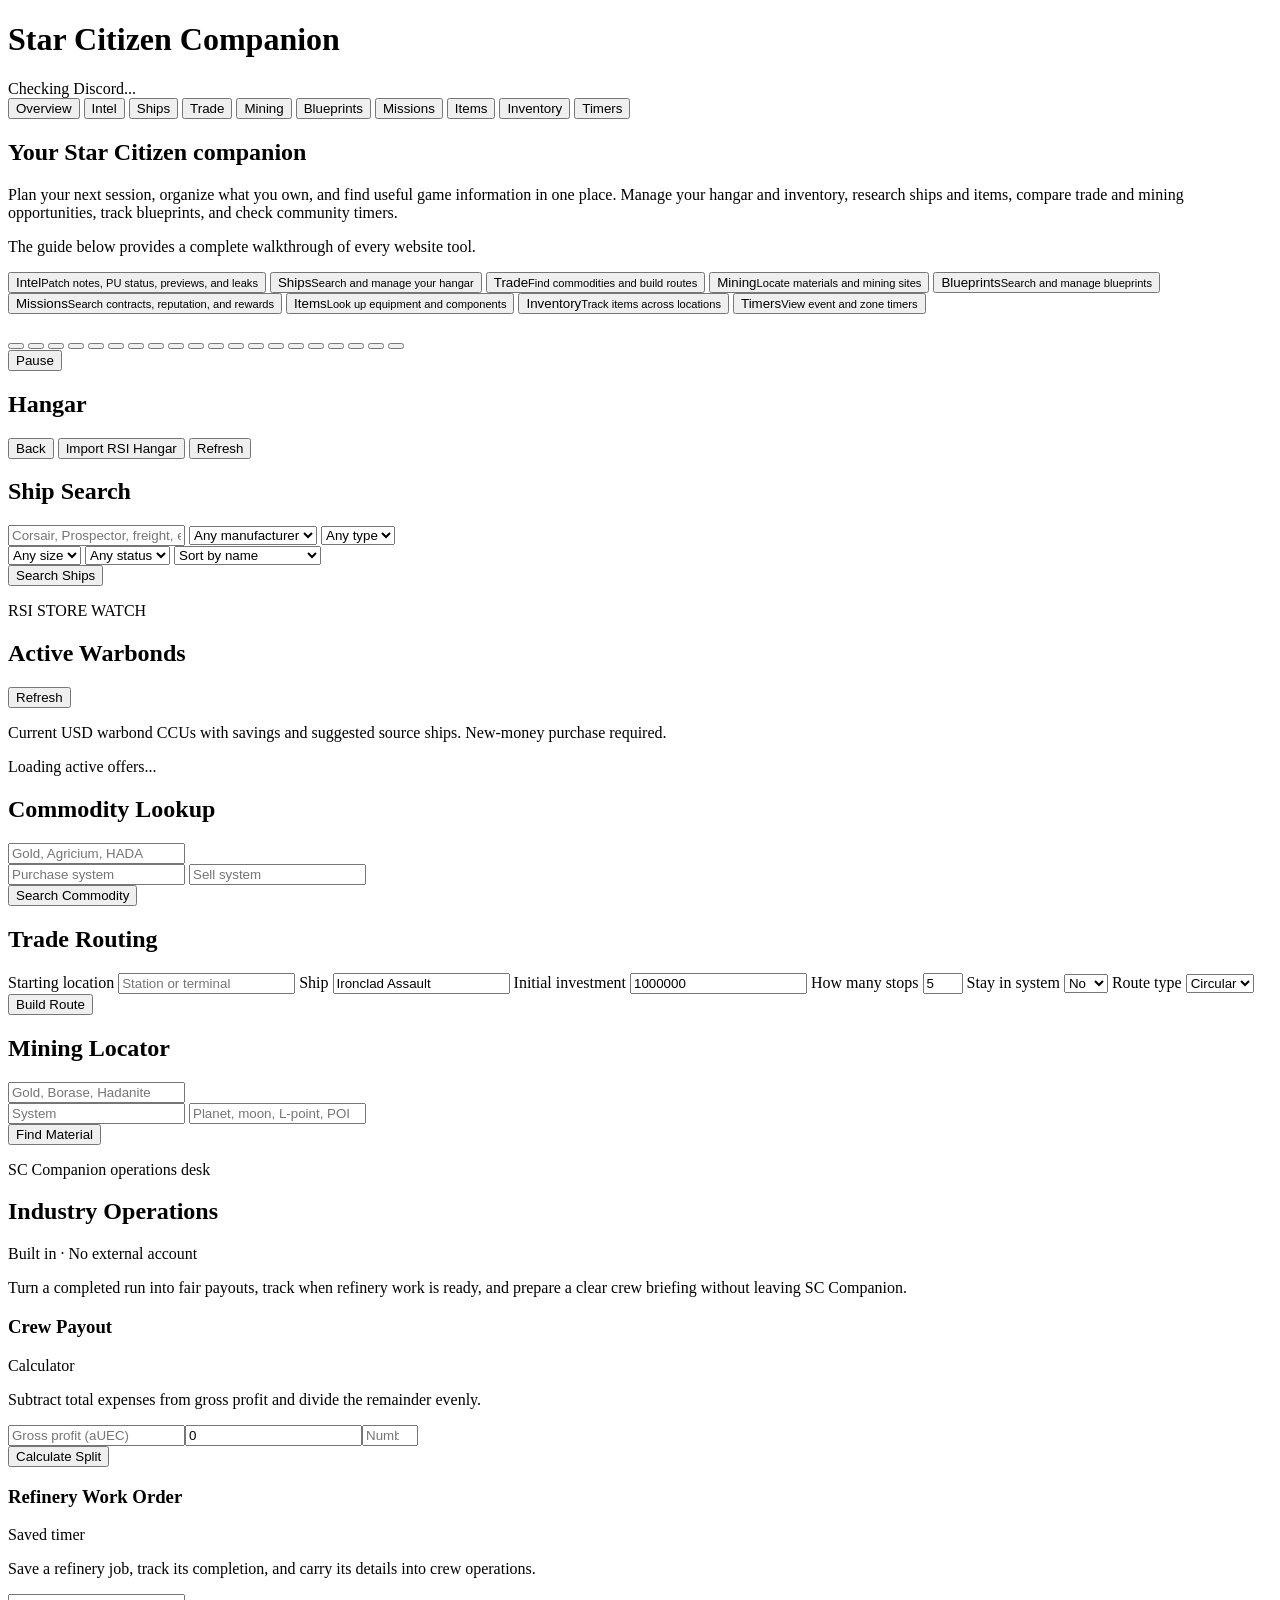
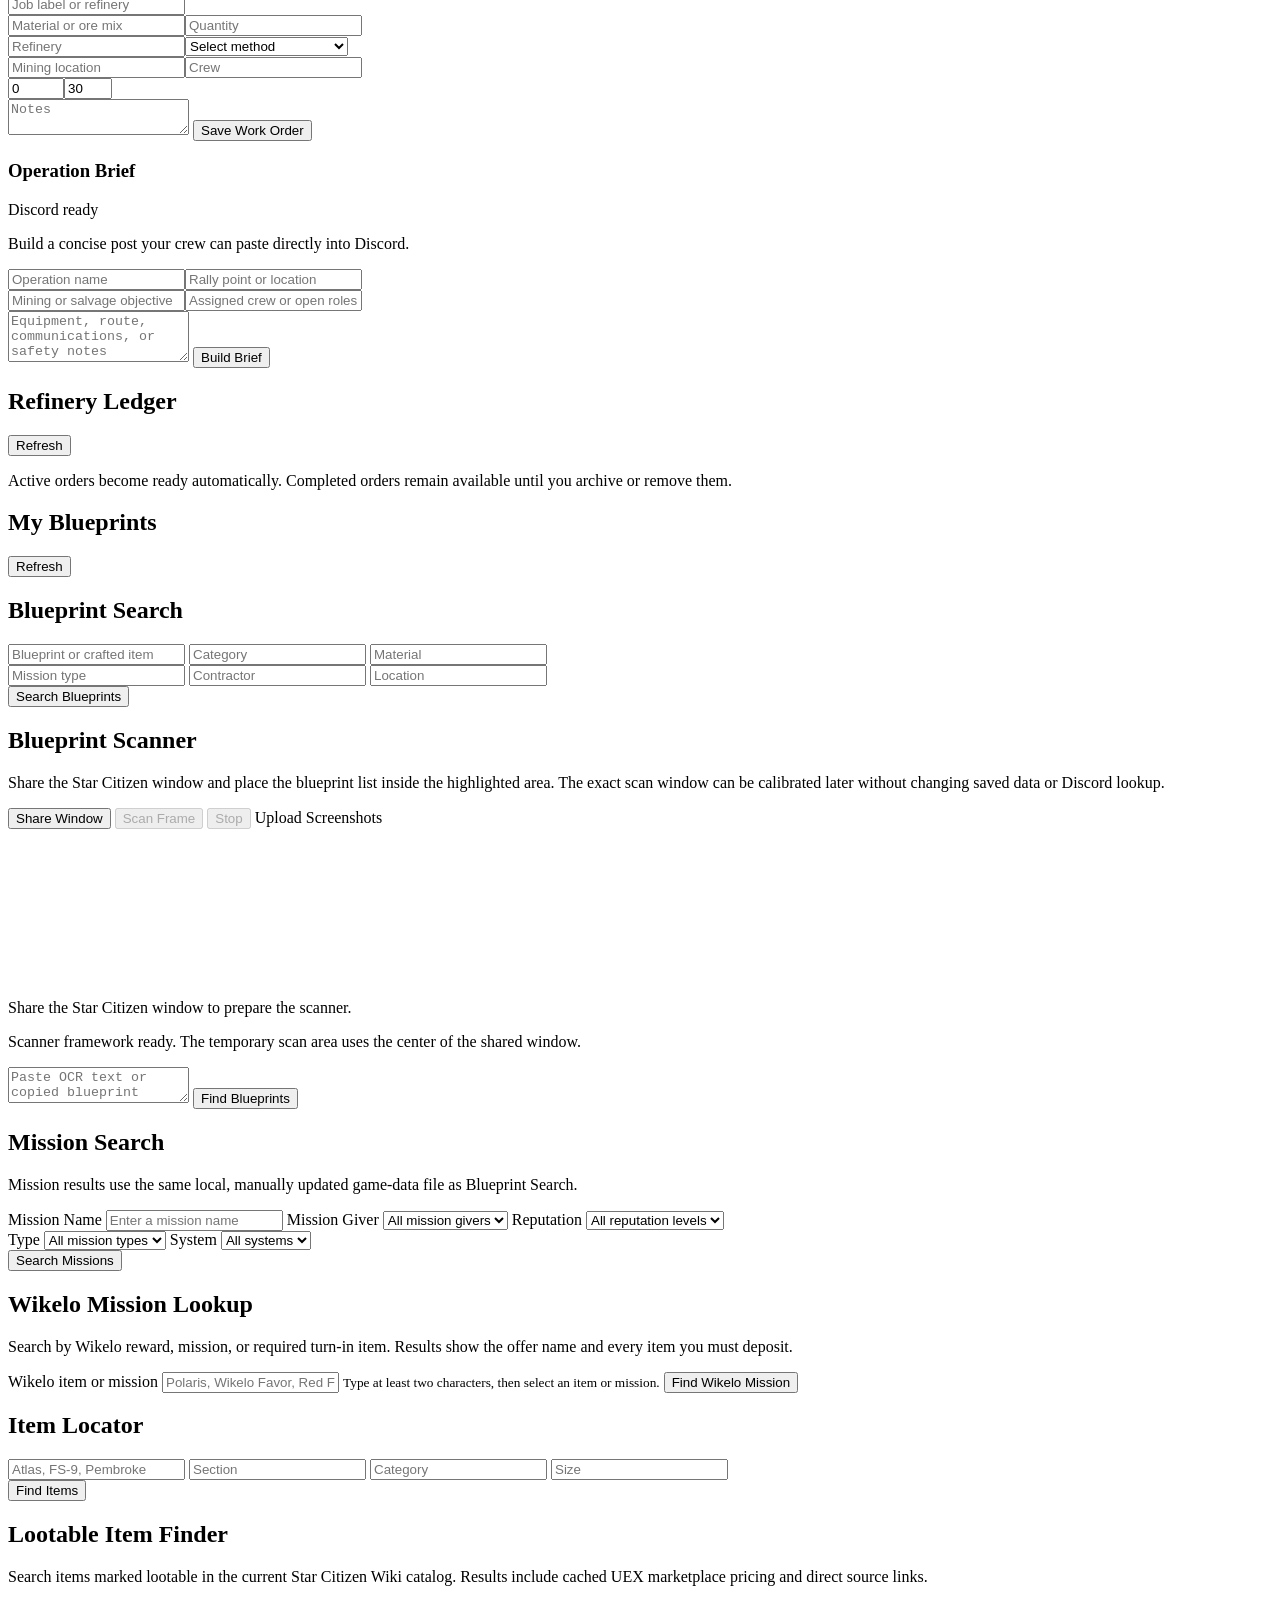
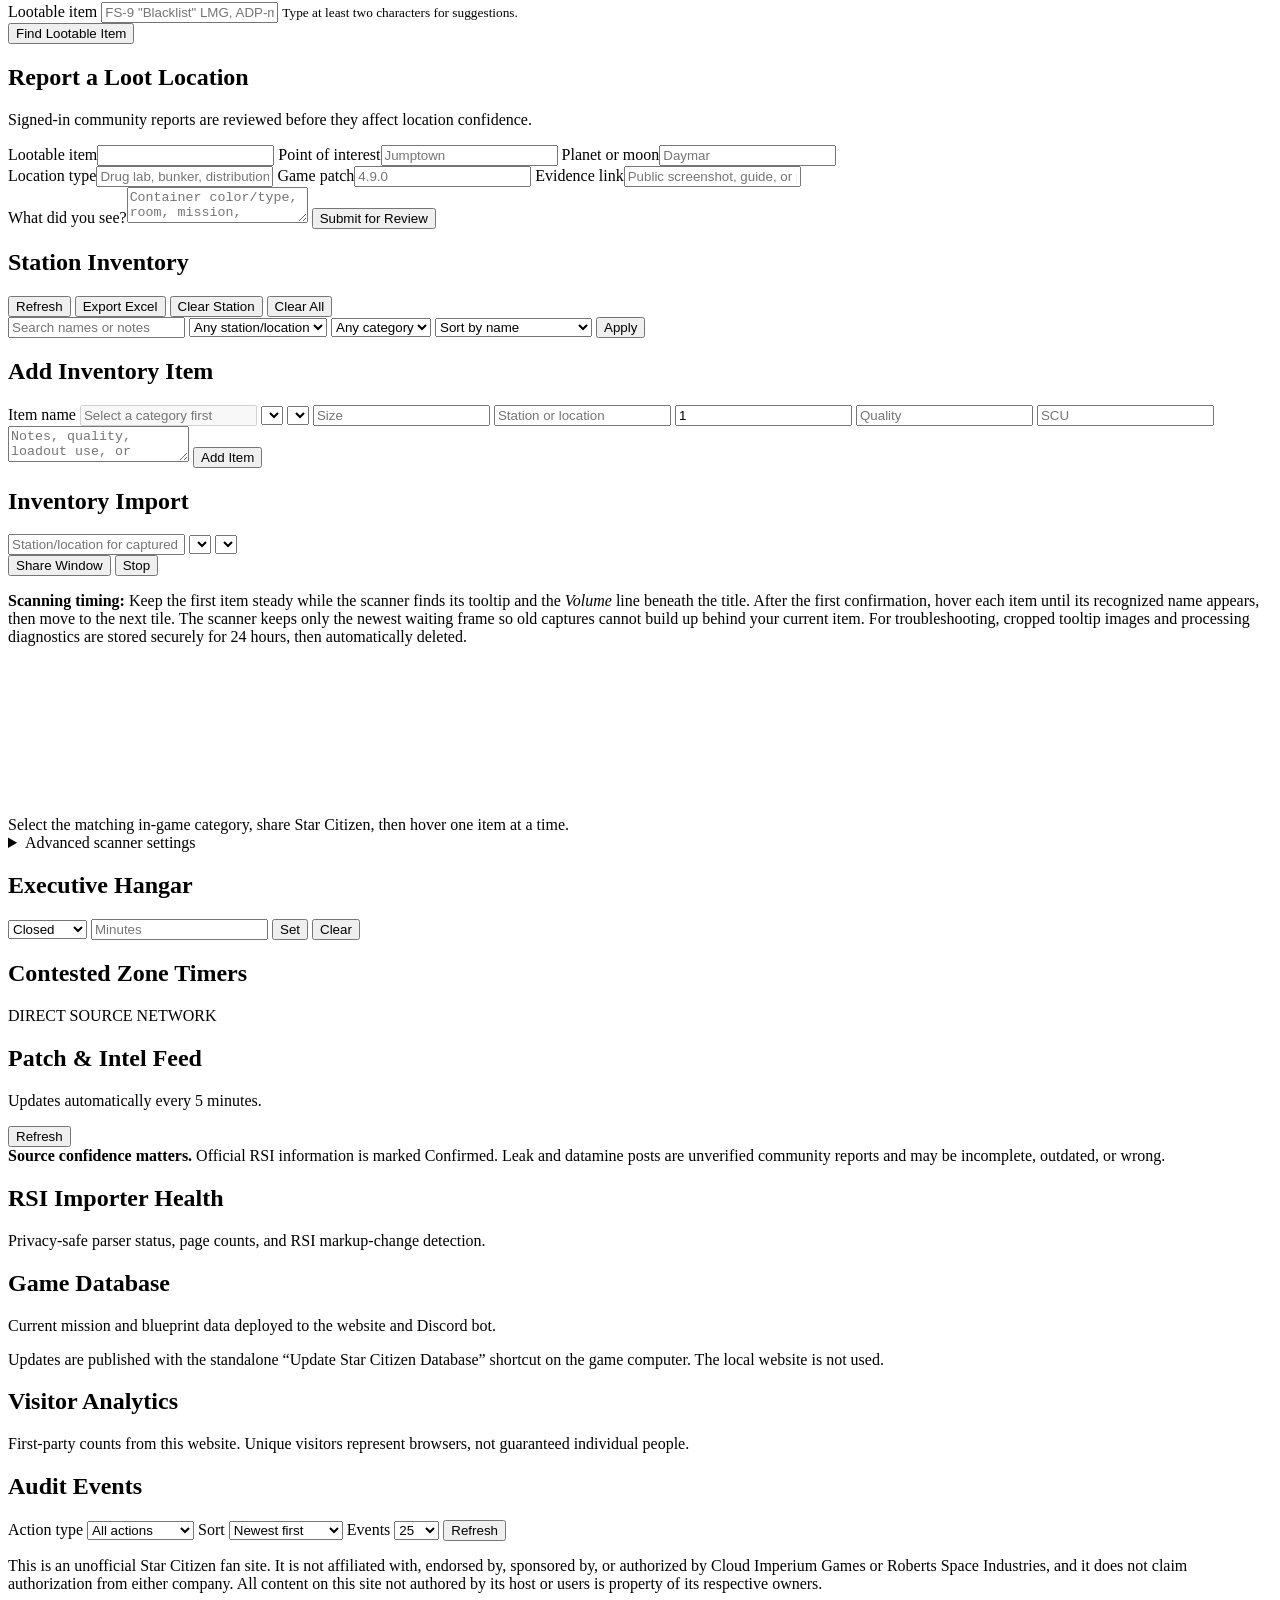
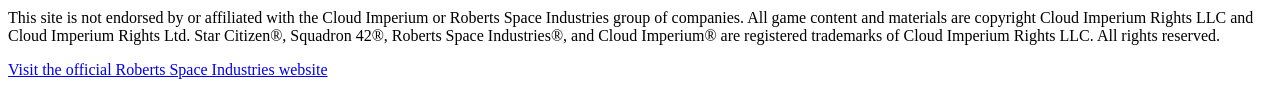
==== commit 44adc99b: "Show scanner processing progress" ====
--- a/web/index.html
+++ b/web/index.html
@@ -502,7 +502,7 @@
             <button type="button" data-action-button="matchInventoryText">Find Inventory Items</button>
           </details>
         </details>
-        <details class="scanner-retained-diagnostics">
+        <details class="scanner-retained-diagnostics" data-change-admin-only hidden>
           <summary>Recent scan diagnostics (24 hours)</summary>
           <div class="import-actions">
             <button type="button" data-action-button="loadInventoryScanDiagnostics">Load Latest Scan</button>
@@ -808,6 +808,6 @@
   </div>
 
   <script src="/assets/hotfix-overlay.js?v=20260815-scanner-errors" defer></script>
-  <script src="/assets/app.js?v=20260828-scanner-diagnostics-viewer" defer></script>
+  <script src="/assets/app.js?v=20260828-scanner-progress" defer></script>
 </body>
 </html>
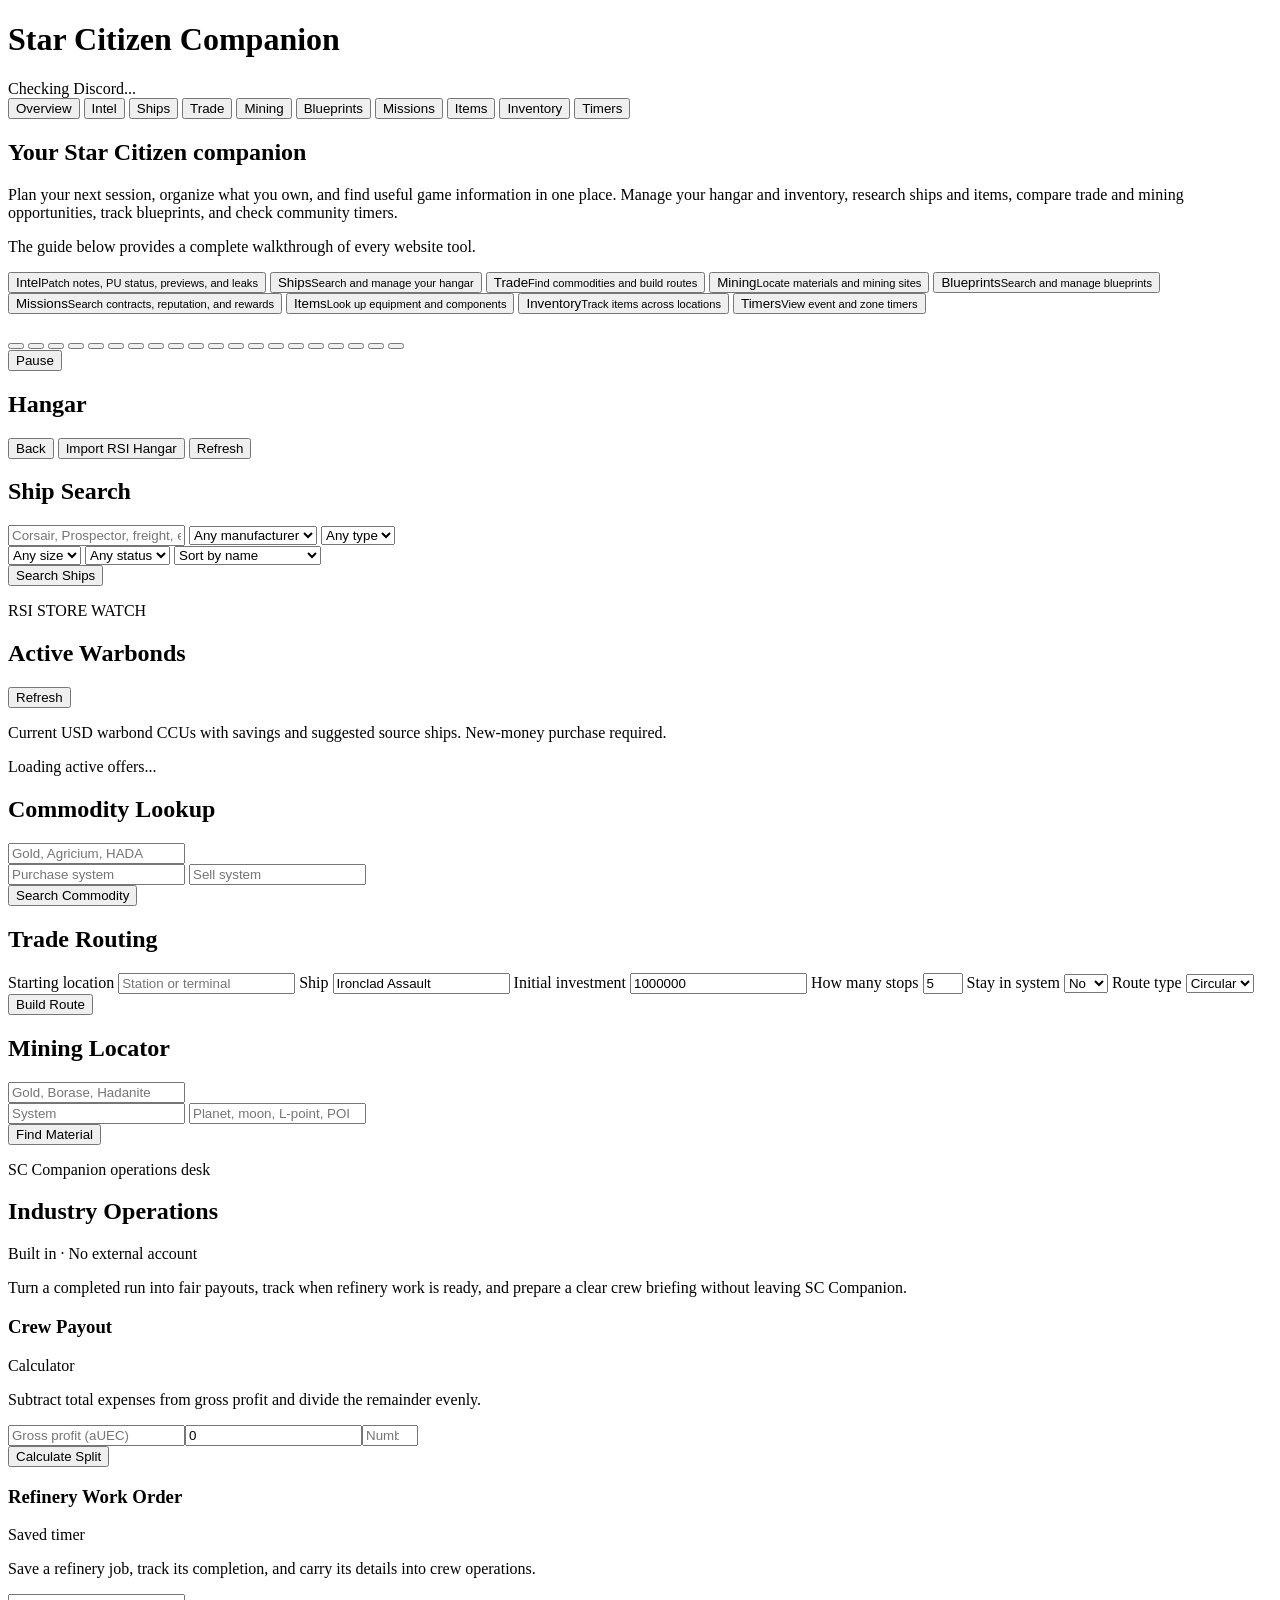
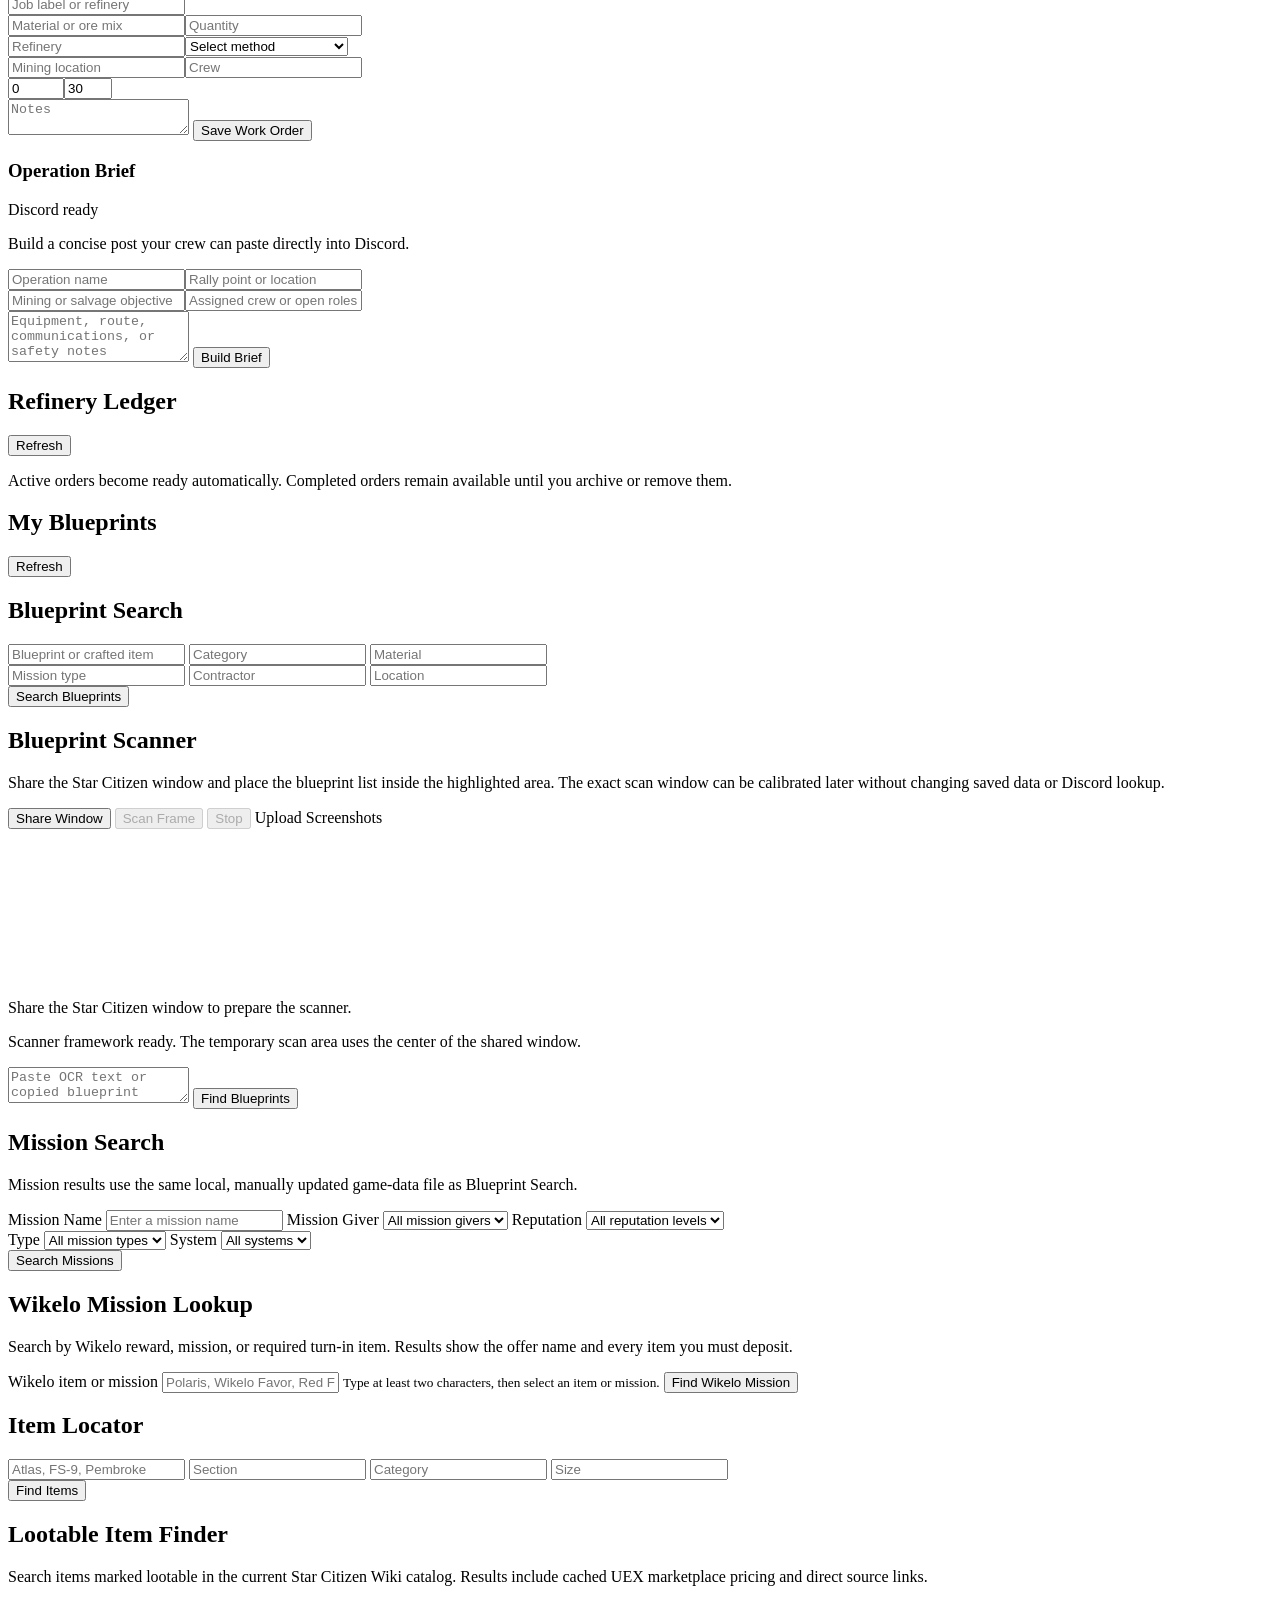
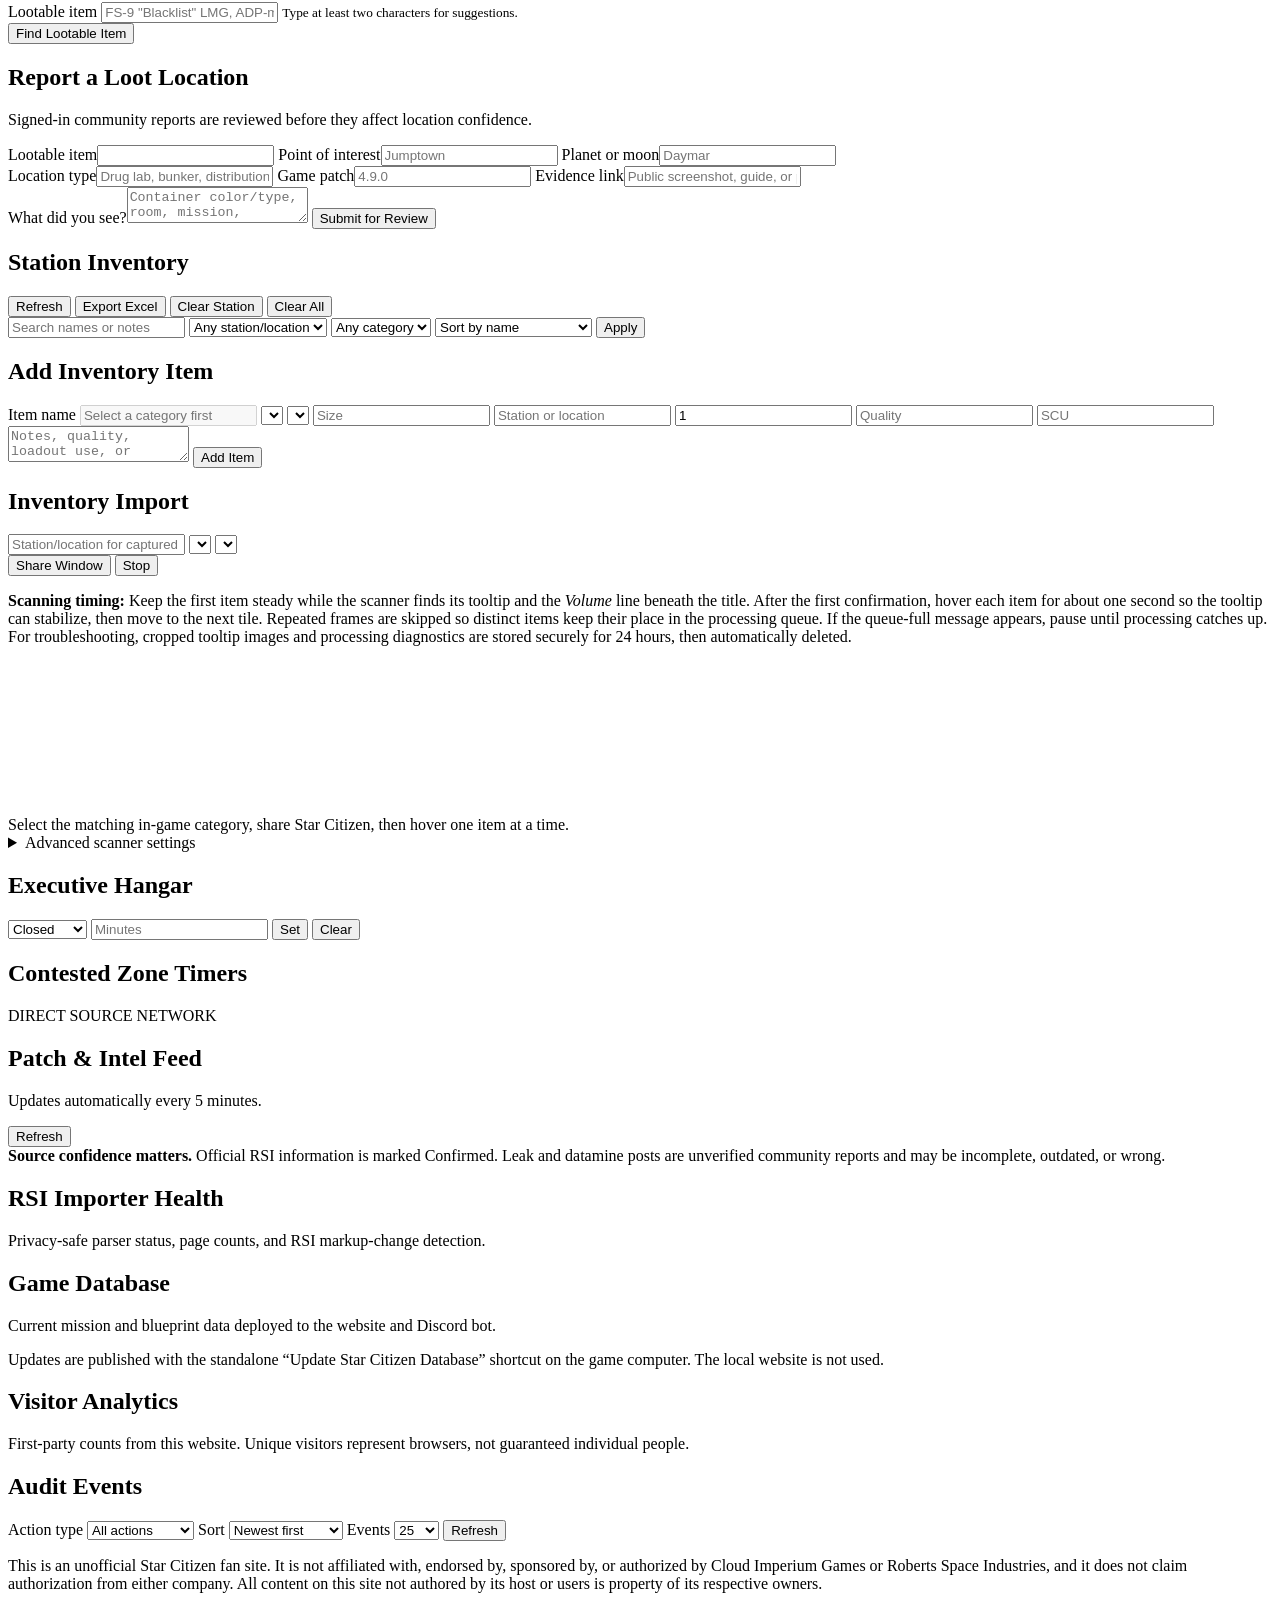
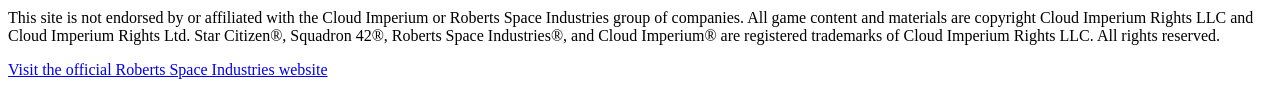
==== commit b73fdaba: "Preserve distinct scanner captures" ====
--- a/web/index.html
+++ b/web/index.html
@@ -469,10 +469,11 @@
         </div>
         <p class="scanner-timing-guide">
           <strong>Scanning timing:</strong> Keep the first item steady while the scanner finds its tooltip and the
-          <em>Volume</em> line beneath the title. After the first confirmation, hover each item until its recognized
-          name appears, then move to the next tile. The scanner keeps only the newest waiting frame so old captures
-          cannot build up behind your current item. For troubleshooting, cropped tooltip images and processing
-          diagnostics are stored securely for 24 hours, then automatically deleted.
+          <em>Volume</em> line beneath the title. After the first confirmation, hover each item for about one second
+          so the tooltip can stabilize, then move to the next tile. Repeated frames are skipped so distinct items keep
+          their place in the processing queue. If the queue-full message appears, pause until processing catches up.
+          For troubleshooting, cropped tooltip images and processing diagnostics are stored securely for 24 hours,
+          then automatically deleted.
         </p>
         <div class="scanner-preview">
           <video id="inventoryScannerVideo" muted playsinline></video>
@@ -808,6 +809,6 @@
   </div>
 
   <script src="/assets/hotfix-overlay.js?v=20260815-scanner-errors" defer></script>
-  <script src="/assets/app.js?v=20260828-scanner-progress" defer></script>
+  <script src="/assets/app.js?v=20260828-scanner-distinct-queue" defer></script>
 </body>
 </html>
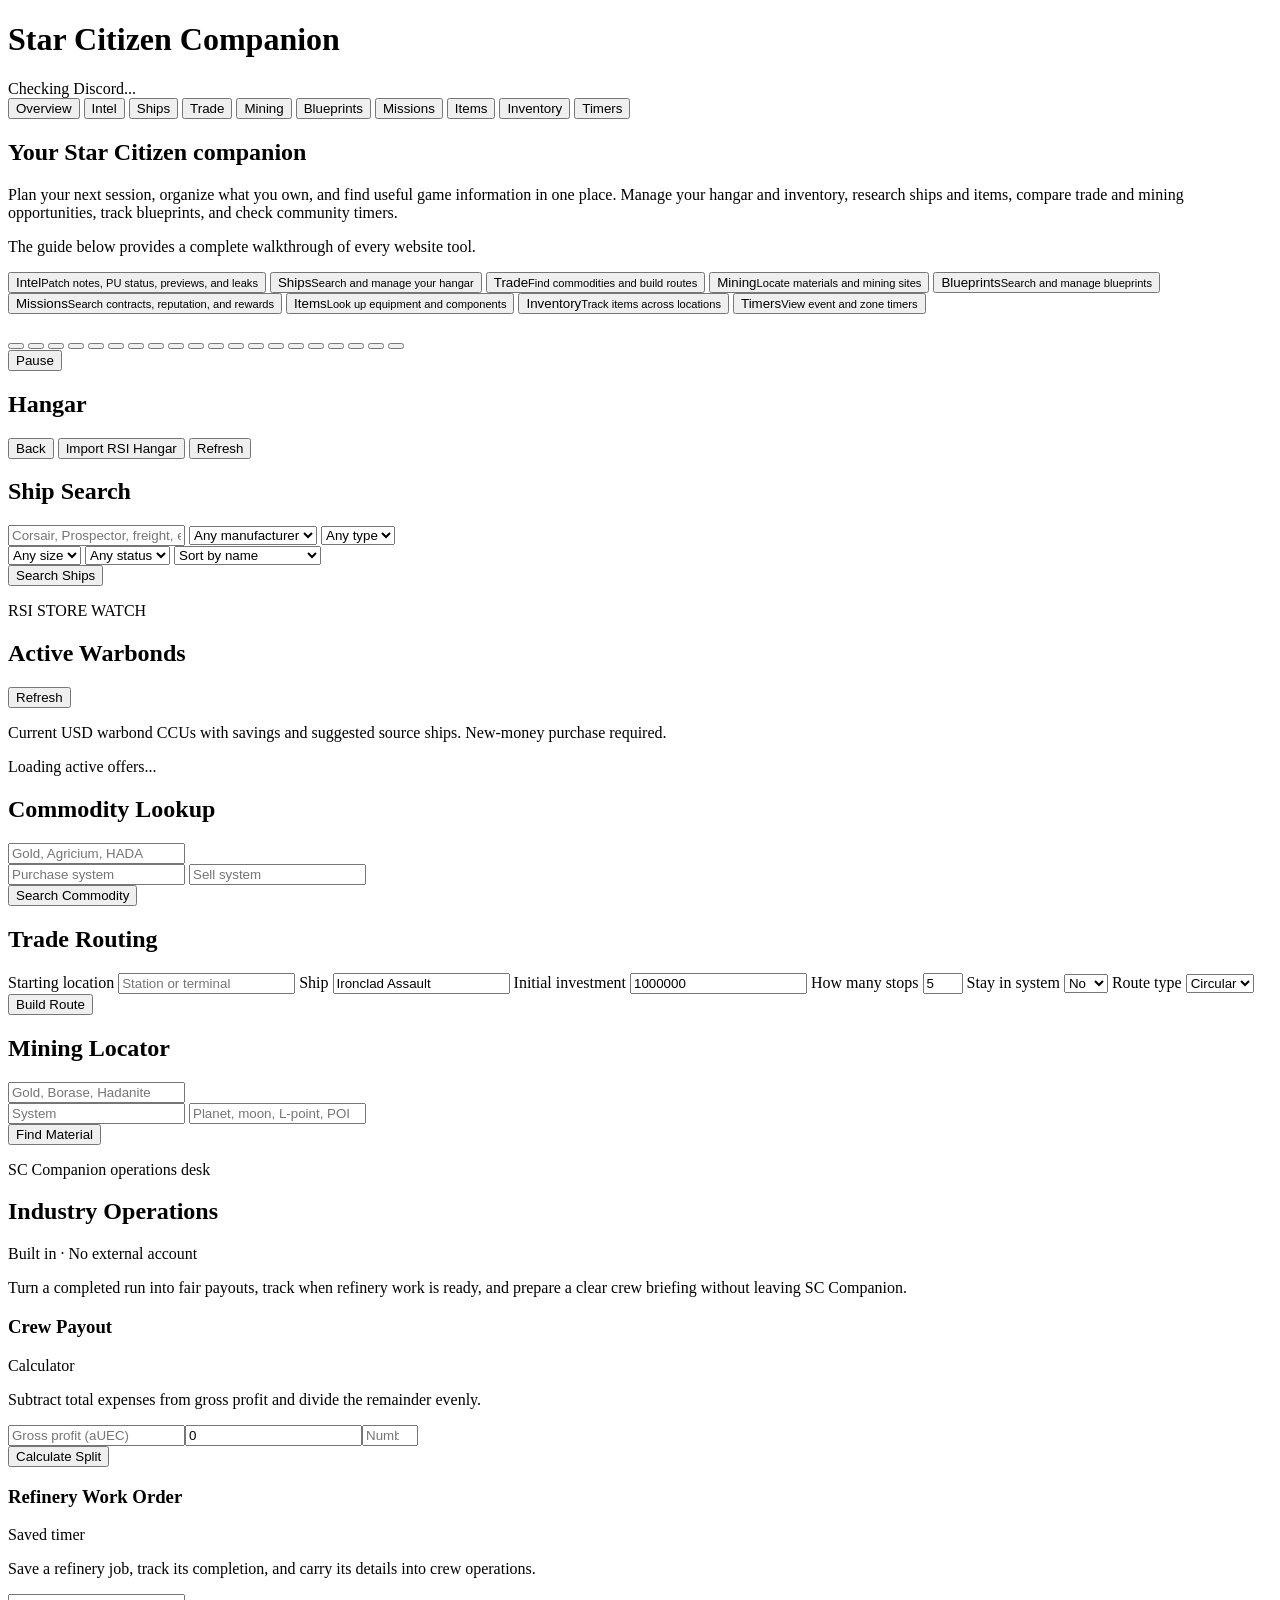
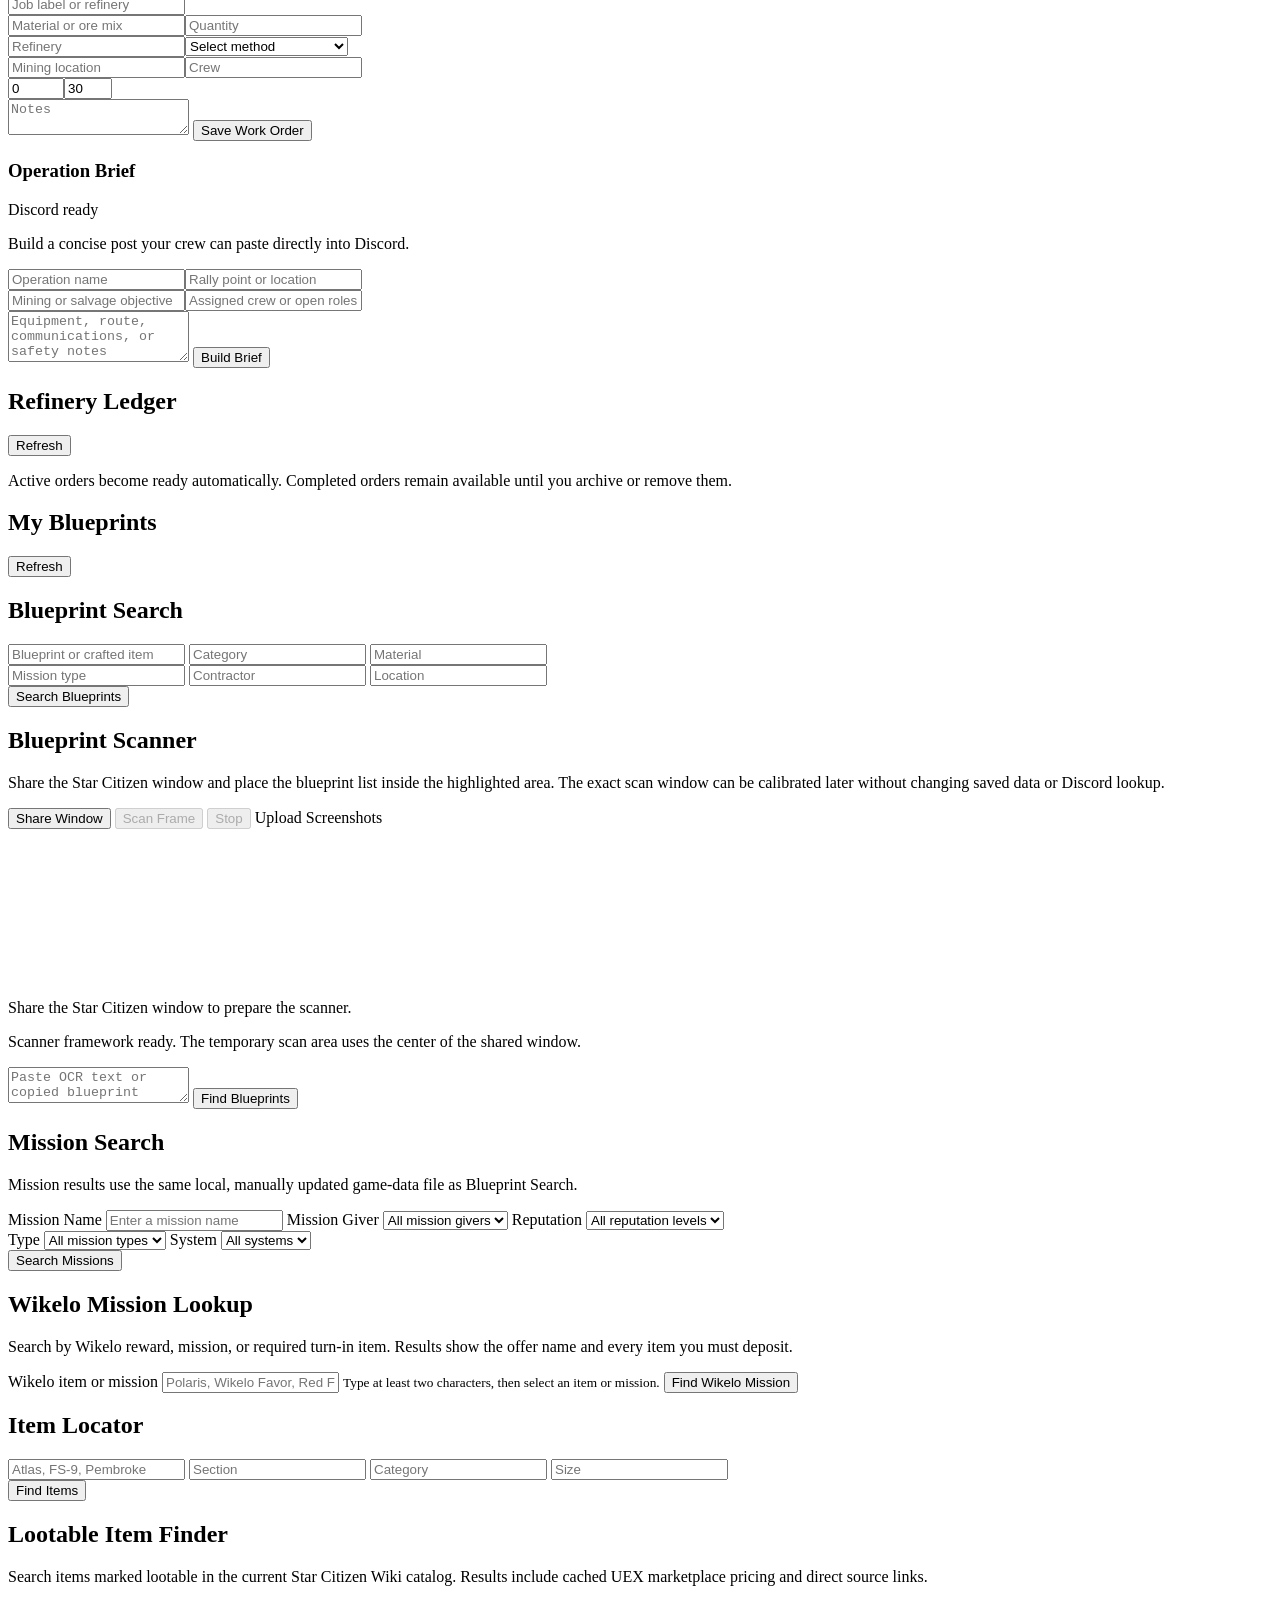
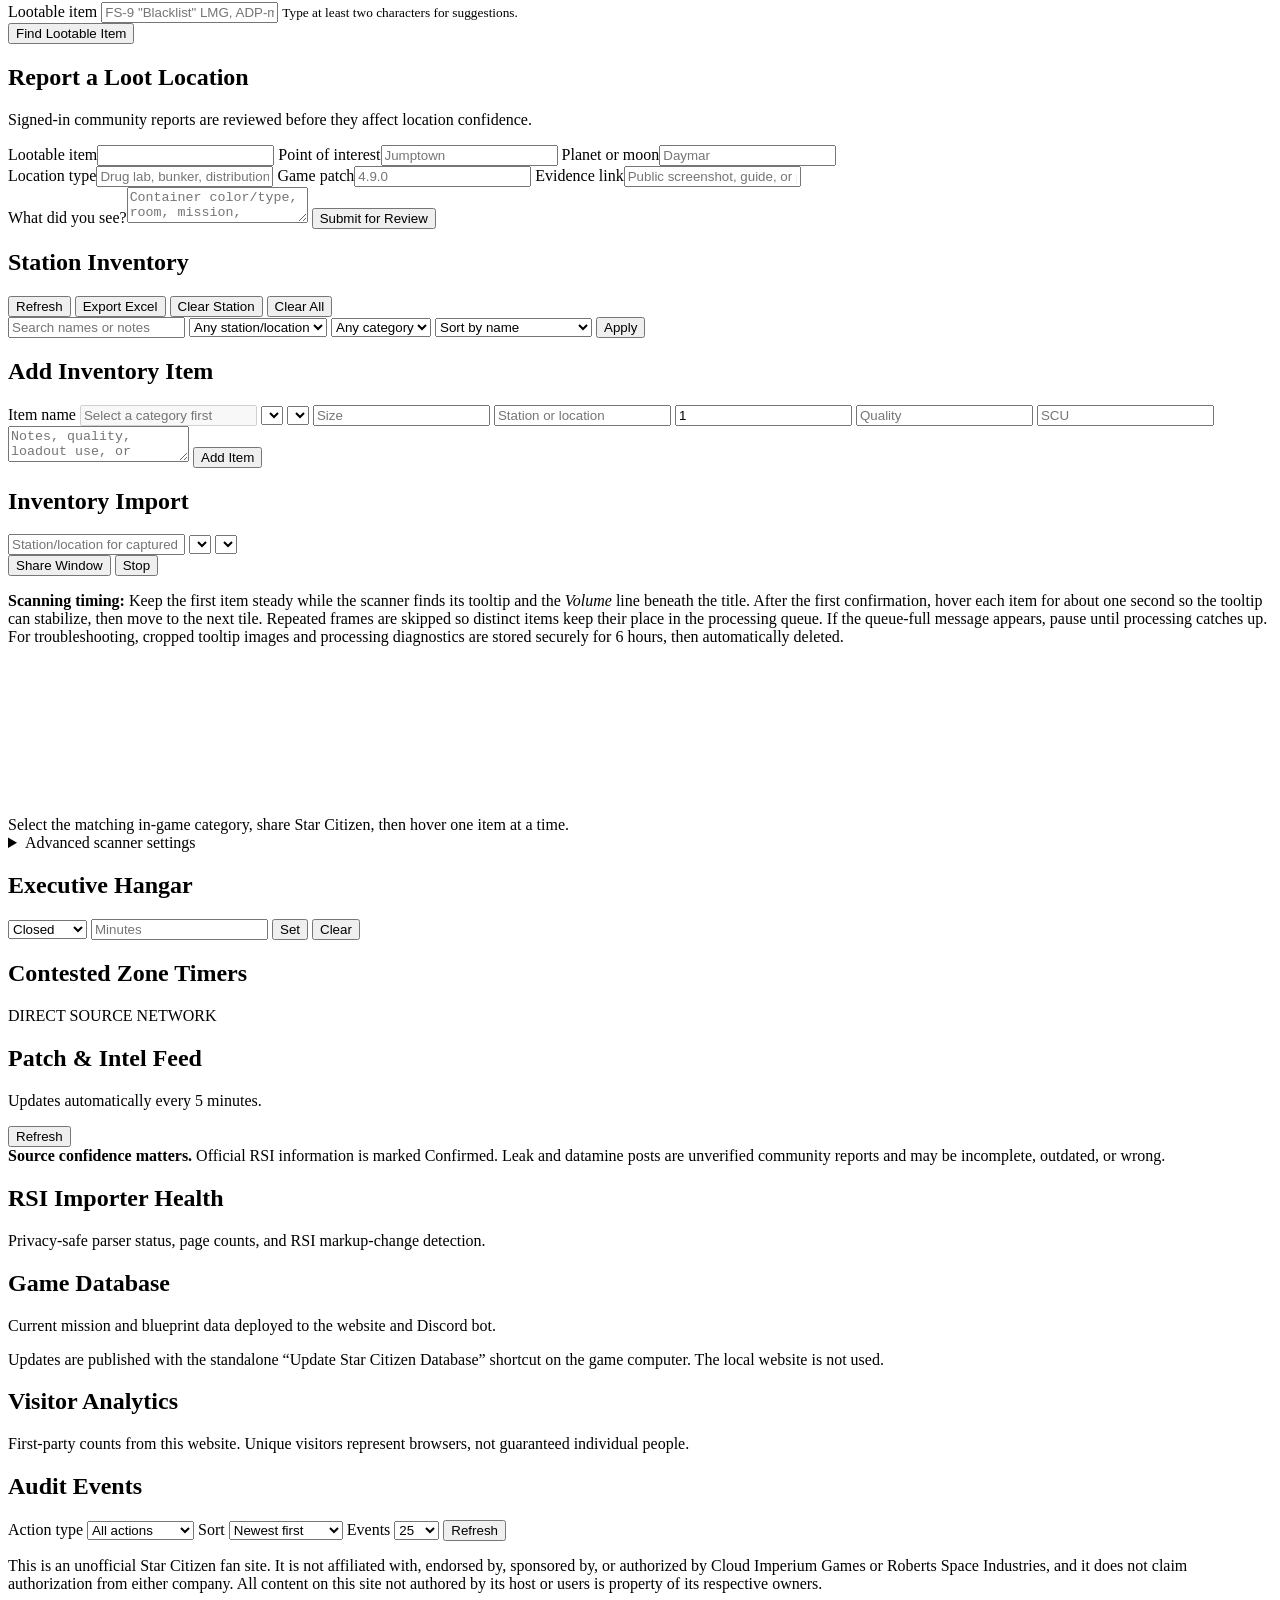
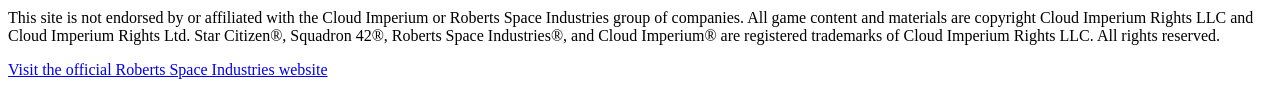
==== commit 8c5306b9: "Add admin scanner diagnostics download" ====
--- a/web/index.html
+++ b/web/index.html
@@ -472,7 +472,7 @@
           <em>Volume</em> line beneath the title. After the first confirmation, hover each item for about one second
           so the tooltip can stabilize, then move to the next tile. Repeated frames are skipped so distinct items keep
           their place in the processing queue. If the queue-full message appears, pause until processing catches up.
-          For troubleshooting, cropped tooltip images and processing diagnostics are stored securely for 24 hours,
+          For troubleshooting, cropped tooltip images and processing diagnostics are stored securely for 6 hours,
           then automatically deleted.
         </p>
         <div class="scanner-preview">
@@ -502,13 +502,6 @@
             <textarea id="inventoryOcrText" placeholder="Paste OCR text only if you are troubleshooting scanner reads"></textarea>
             <button type="button" data-action-button="matchInventoryText">Find Inventory Items</button>
           </details>
-        </details>
-        <details class="scanner-retained-diagnostics" data-change-admin-only hidden>
-          <summary>Recent scan diagnostics (24 hours)</summary>
-          <div class="import-actions">
-            <button type="button" data-action-button="loadInventoryScanDiagnostics">Load Latest Scan</button>
-          </div>
-          <div id="inventoryScanDiagnosticsOutput" class="results compact"></div>
         </details>
         <div id="inventoryImportOutput" class="results compact"></div>
       </article>
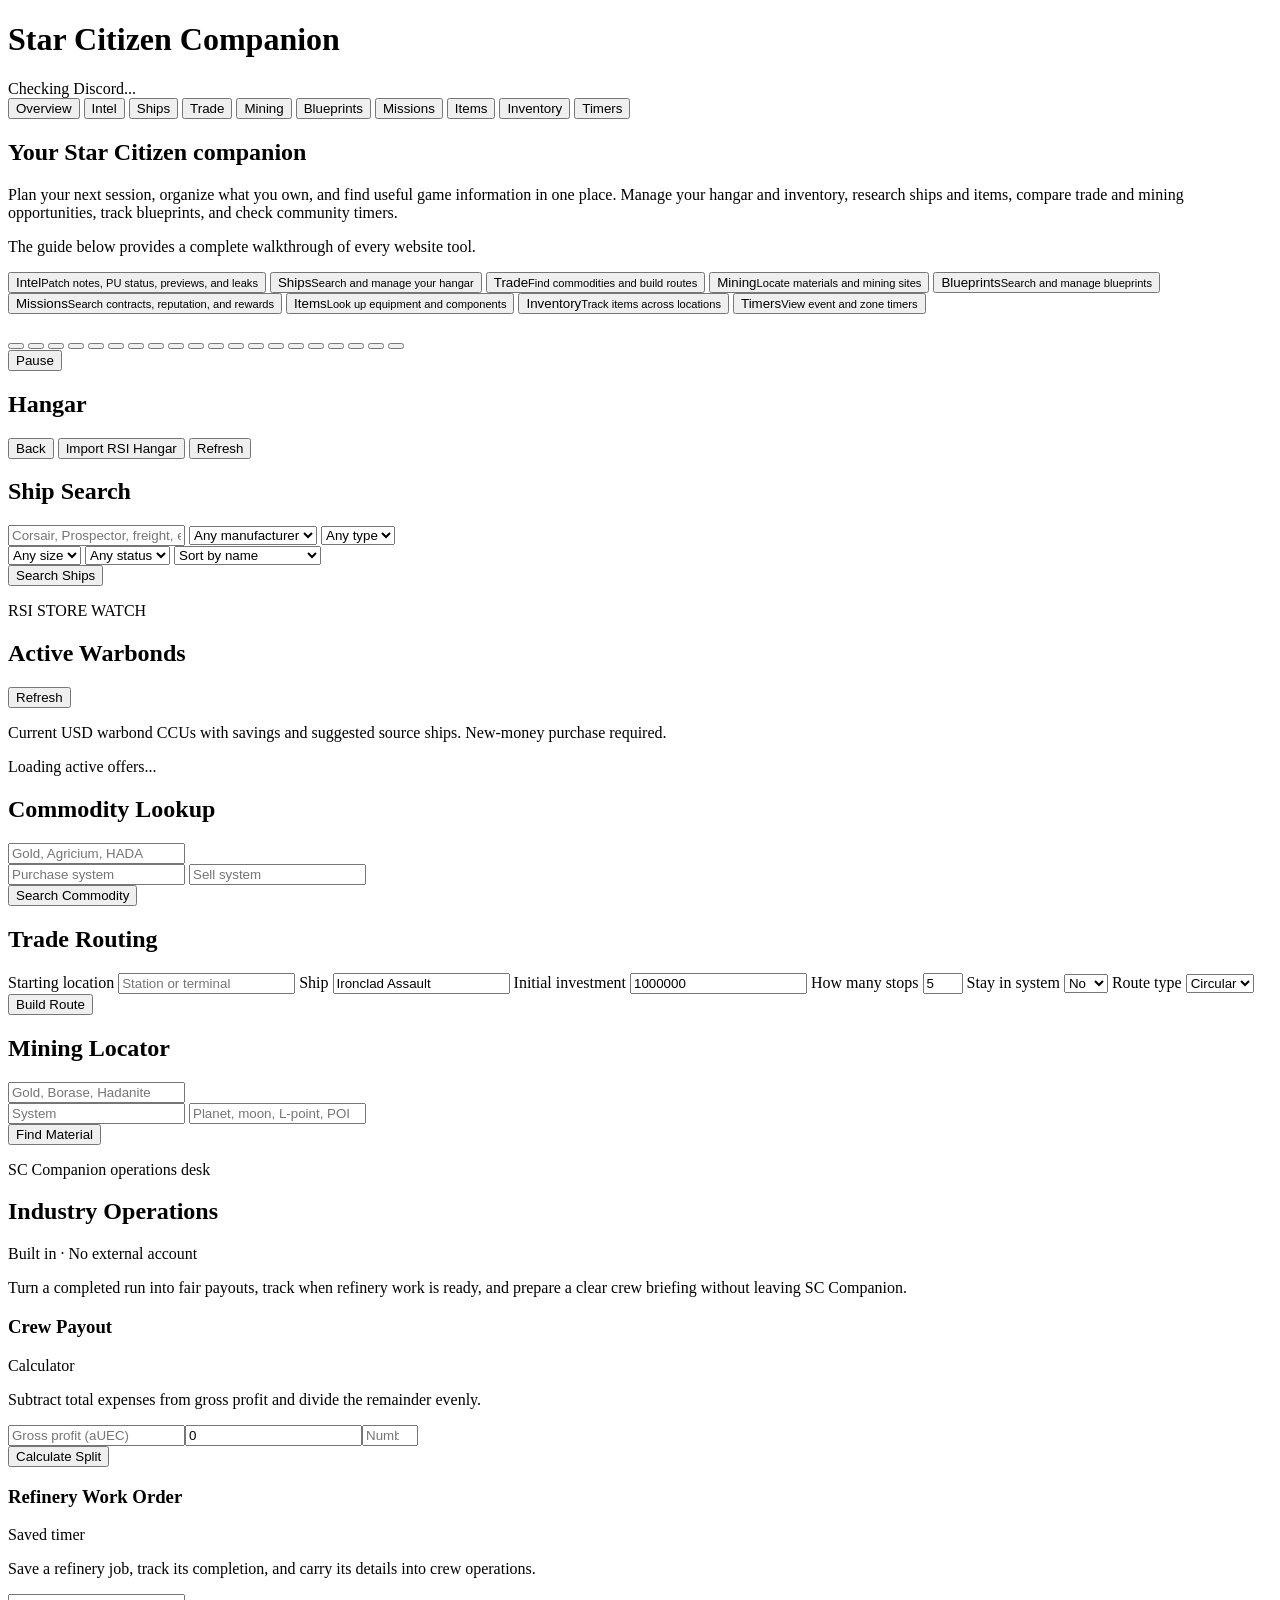
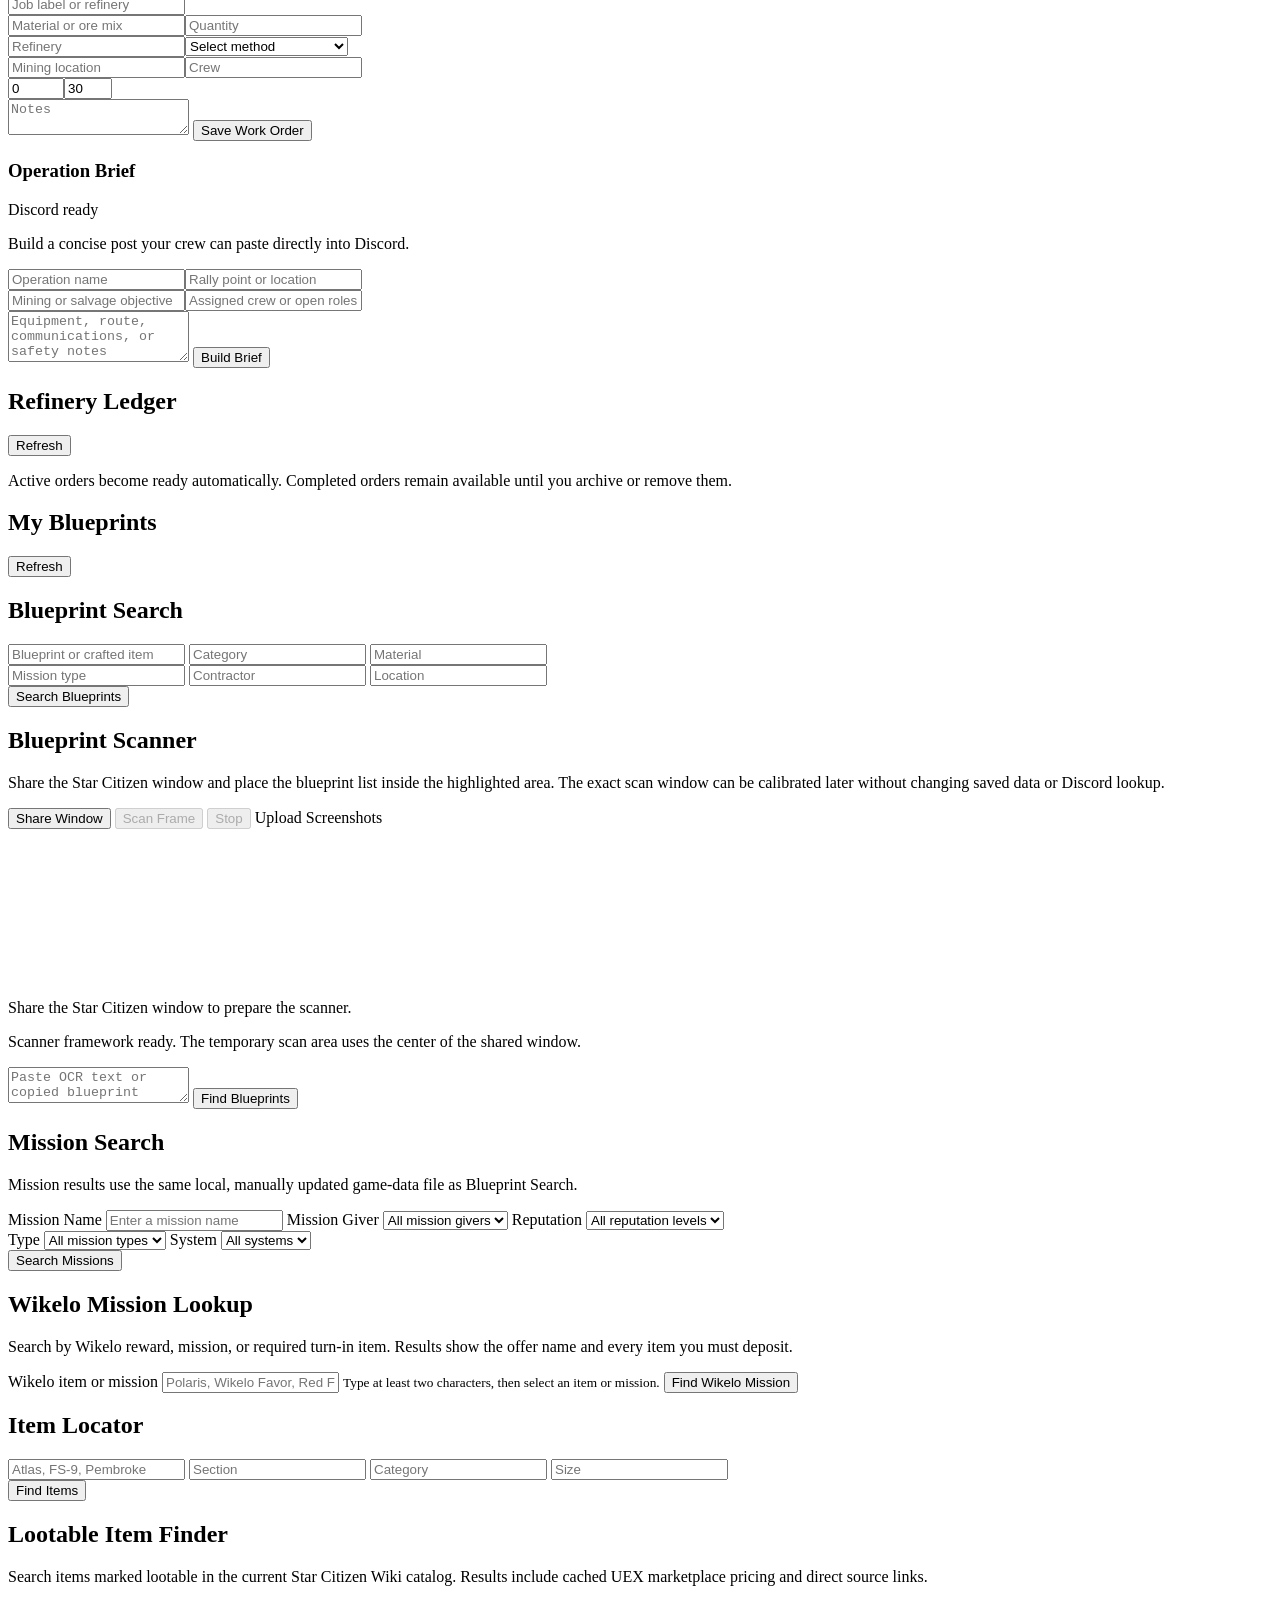
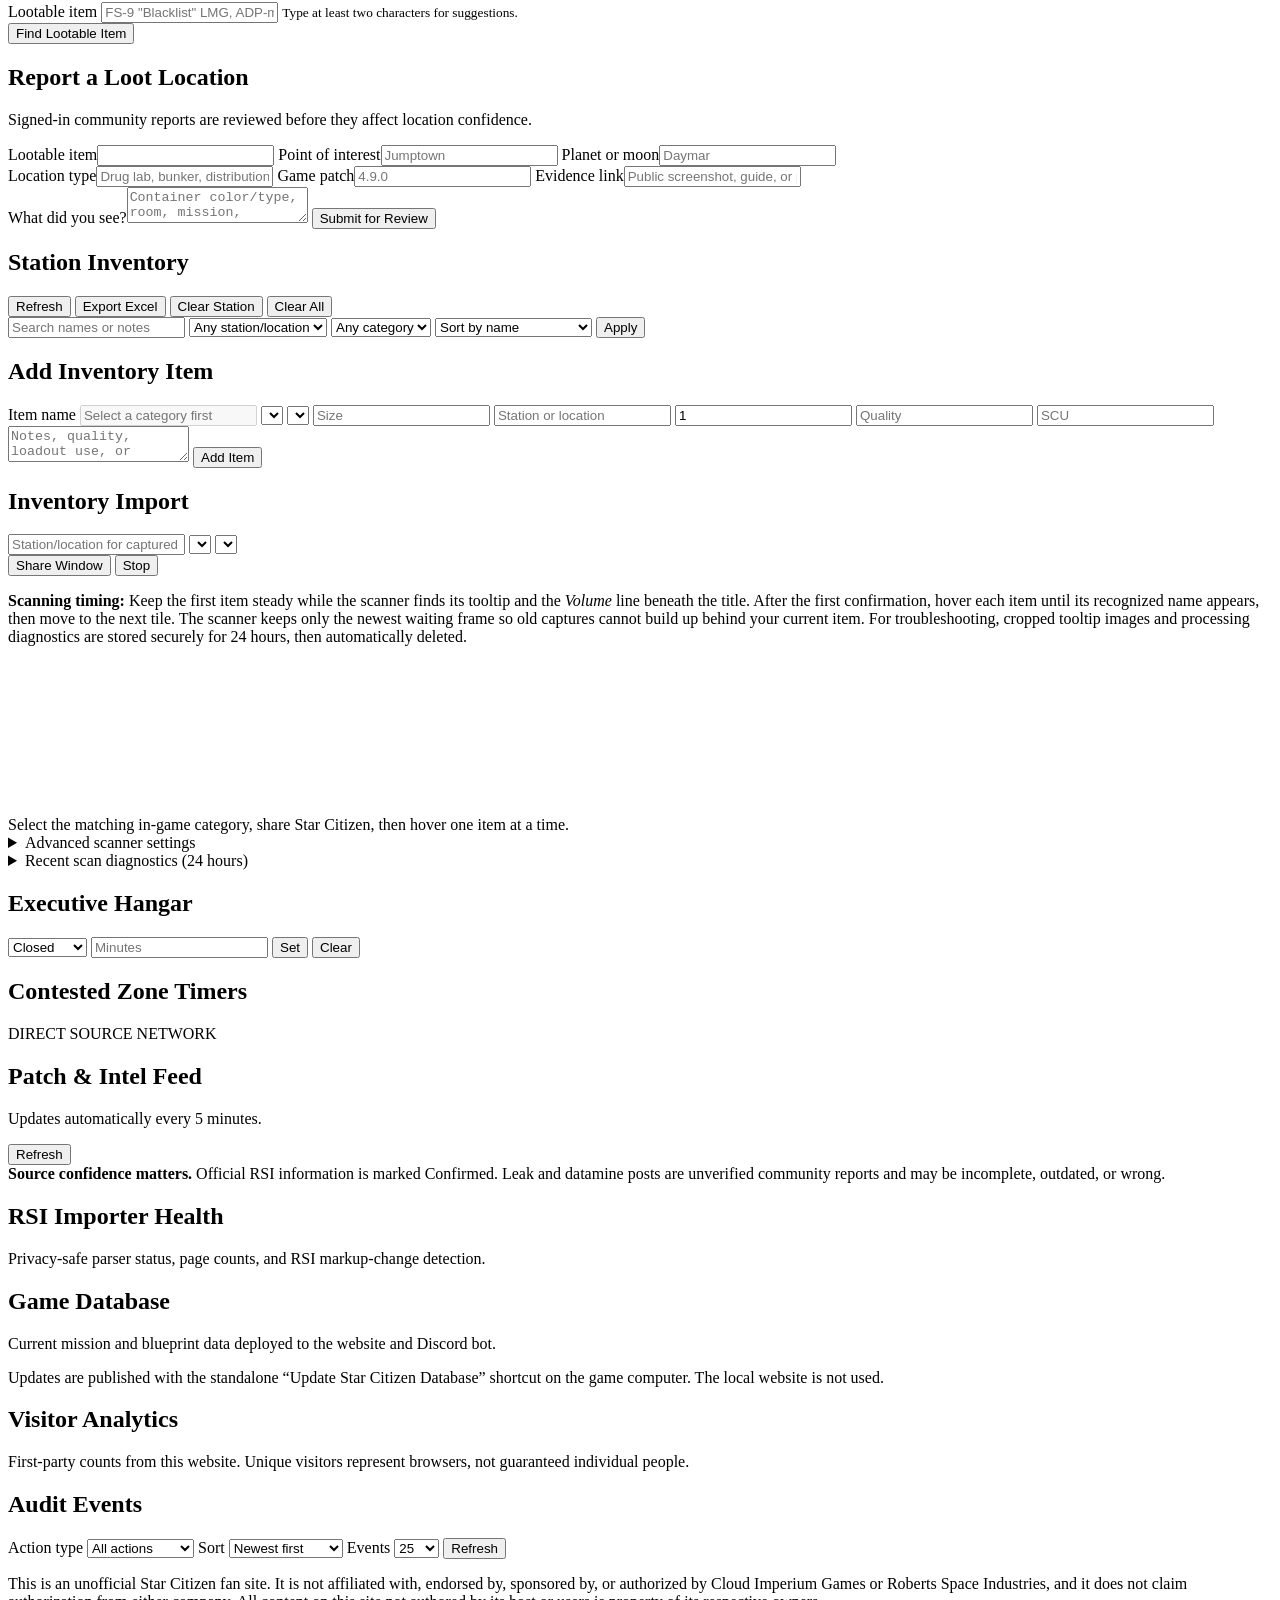
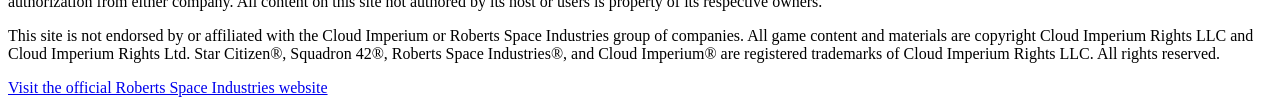
==== commit f0376cb0: "Add Discord item trading forum" ====
--- a/web/index.html
+++ b/web/index.html
@@ -469,11 +469,10 @@
         </div>
         <p class="scanner-timing-guide">
           <strong>Scanning timing:</strong> Keep the first item steady while the scanner finds its tooltip and the
-          <em>Volume</em> line beneath the title. After the first confirmation, hover each item for about one second
-          so the tooltip can stabilize, then move to the next tile. Repeated frames are skipped so distinct items keep
-          their place in the processing queue. If the queue-full message appears, pause until processing catches up.
-          For troubleshooting, cropped tooltip images and processing diagnostics are stored securely for 6 hours,
-          then automatically deleted.
+          <em>Volume</em> line beneath the title. After the first confirmation, hover each item until its recognized
+          name appears, then move to the next tile. The scanner keeps only the newest waiting frame so old captures
+          cannot build up behind your current item. For troubleshooting, cropped tooltip images and processing
+          diagnostics are stored securely for 24 hours, then automatically deleted.
         </p>
         <div class="scanner-preview">
           <video id="inventoryScannerVideo" muted playsinline></video>
@@ -502,6 +501,13 @@
             <textarea id="inventoryOcrText" placeholder="Paste OCR text only if you are troubleshooting scanner reads"></textarea>
             <button type="button" data-action-button="matchInventoryText">Find Inventory Items</button>
           </details>
+        </details>
+        <details class="scanner-retained-diagnostics">
+          <summary>Recent scan diagnostics (24 hours)</summary>
+          <div class="import-actions">
+            <button type="button" data-action-button="loadInventoryScanDiagnostics">Load Latest Scan</button>
+          </div>
+          <div id="inventoryScanDiagnosticsOutput" class="results compact"></div>
         </details>
         <div id="inventoryImportOutput" class="results compact"></div>
       </article>
@@ -802,6 +808,6 @@
   </div>
 
   <script src="/assets/hotfix-overlay.js?v=20260815-scanner-errors" defer></script>
-  <script src="/assets/app.js?v=20260828-scanner-distinct-queue" defer></script>
+  <script src="/assets/app.js?v=20260828-scanner-diagnostics-viewer" defer></script>
 </body>
 </html>
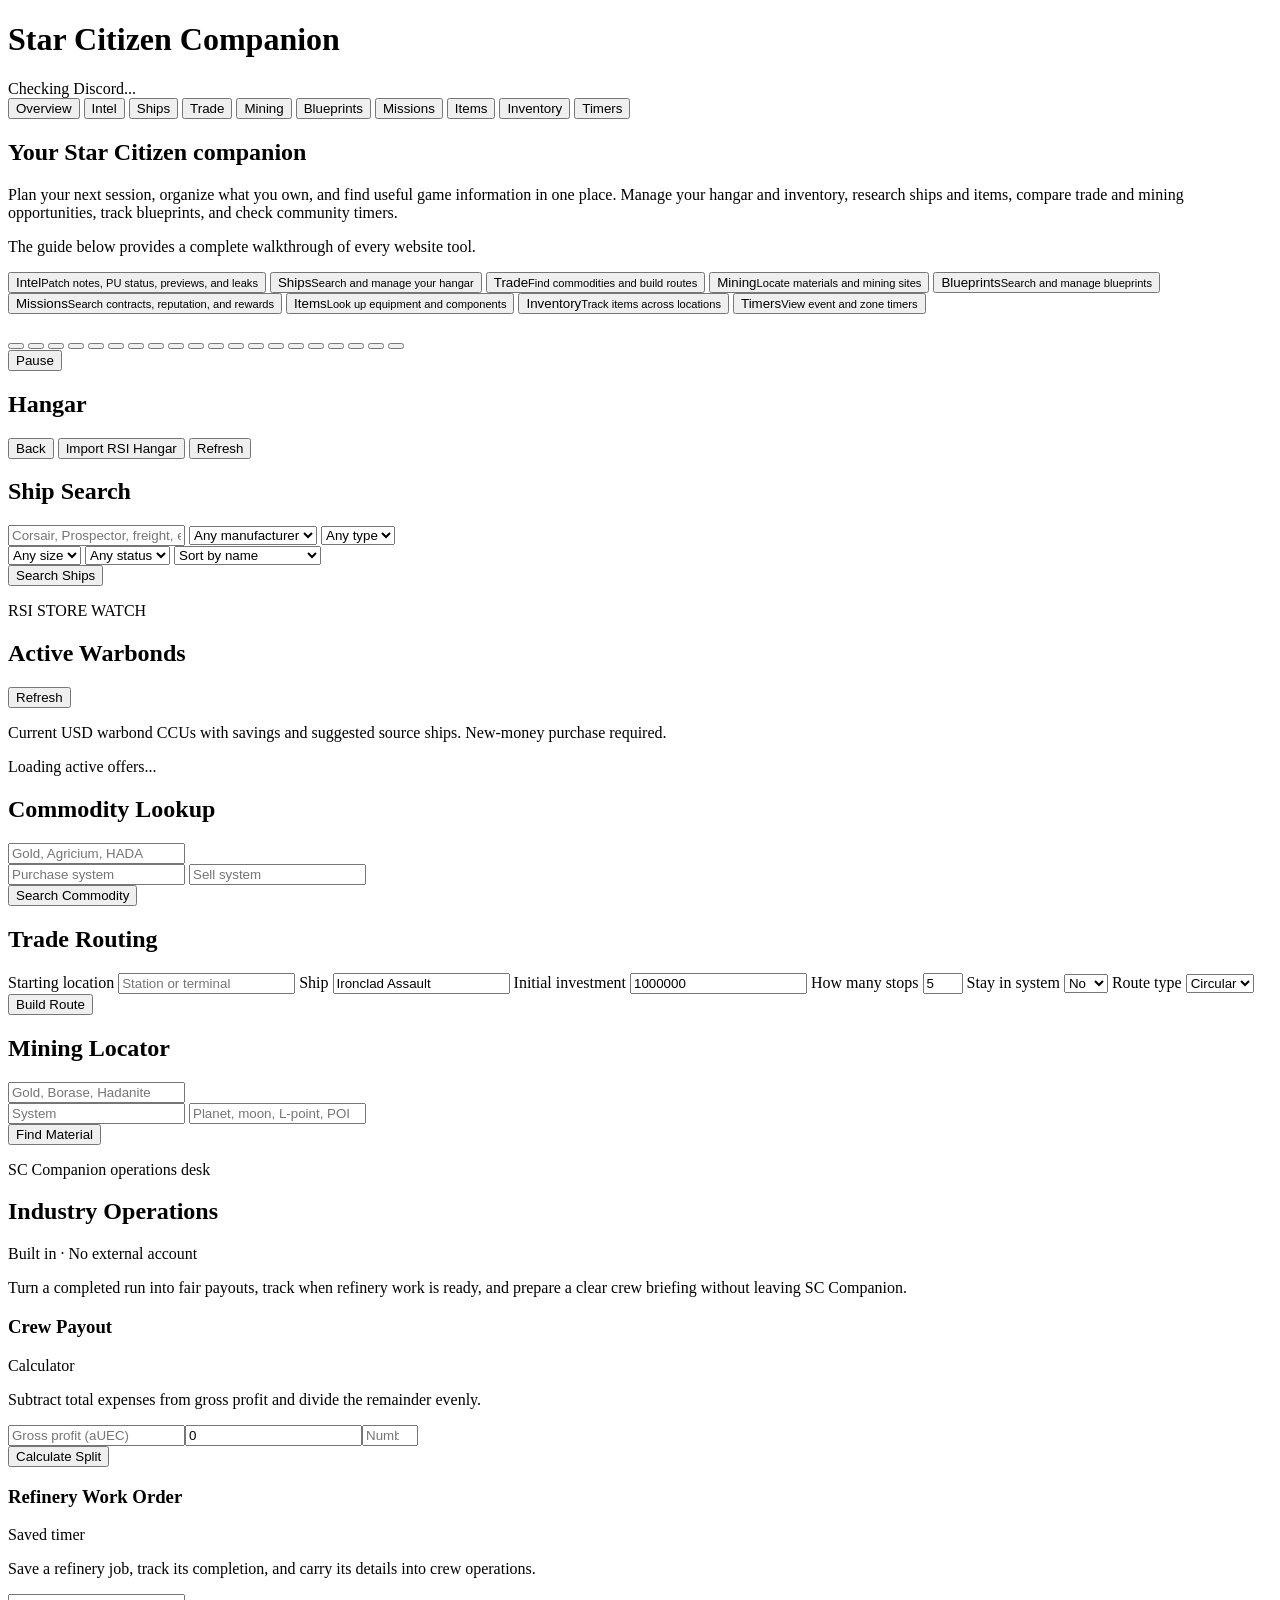
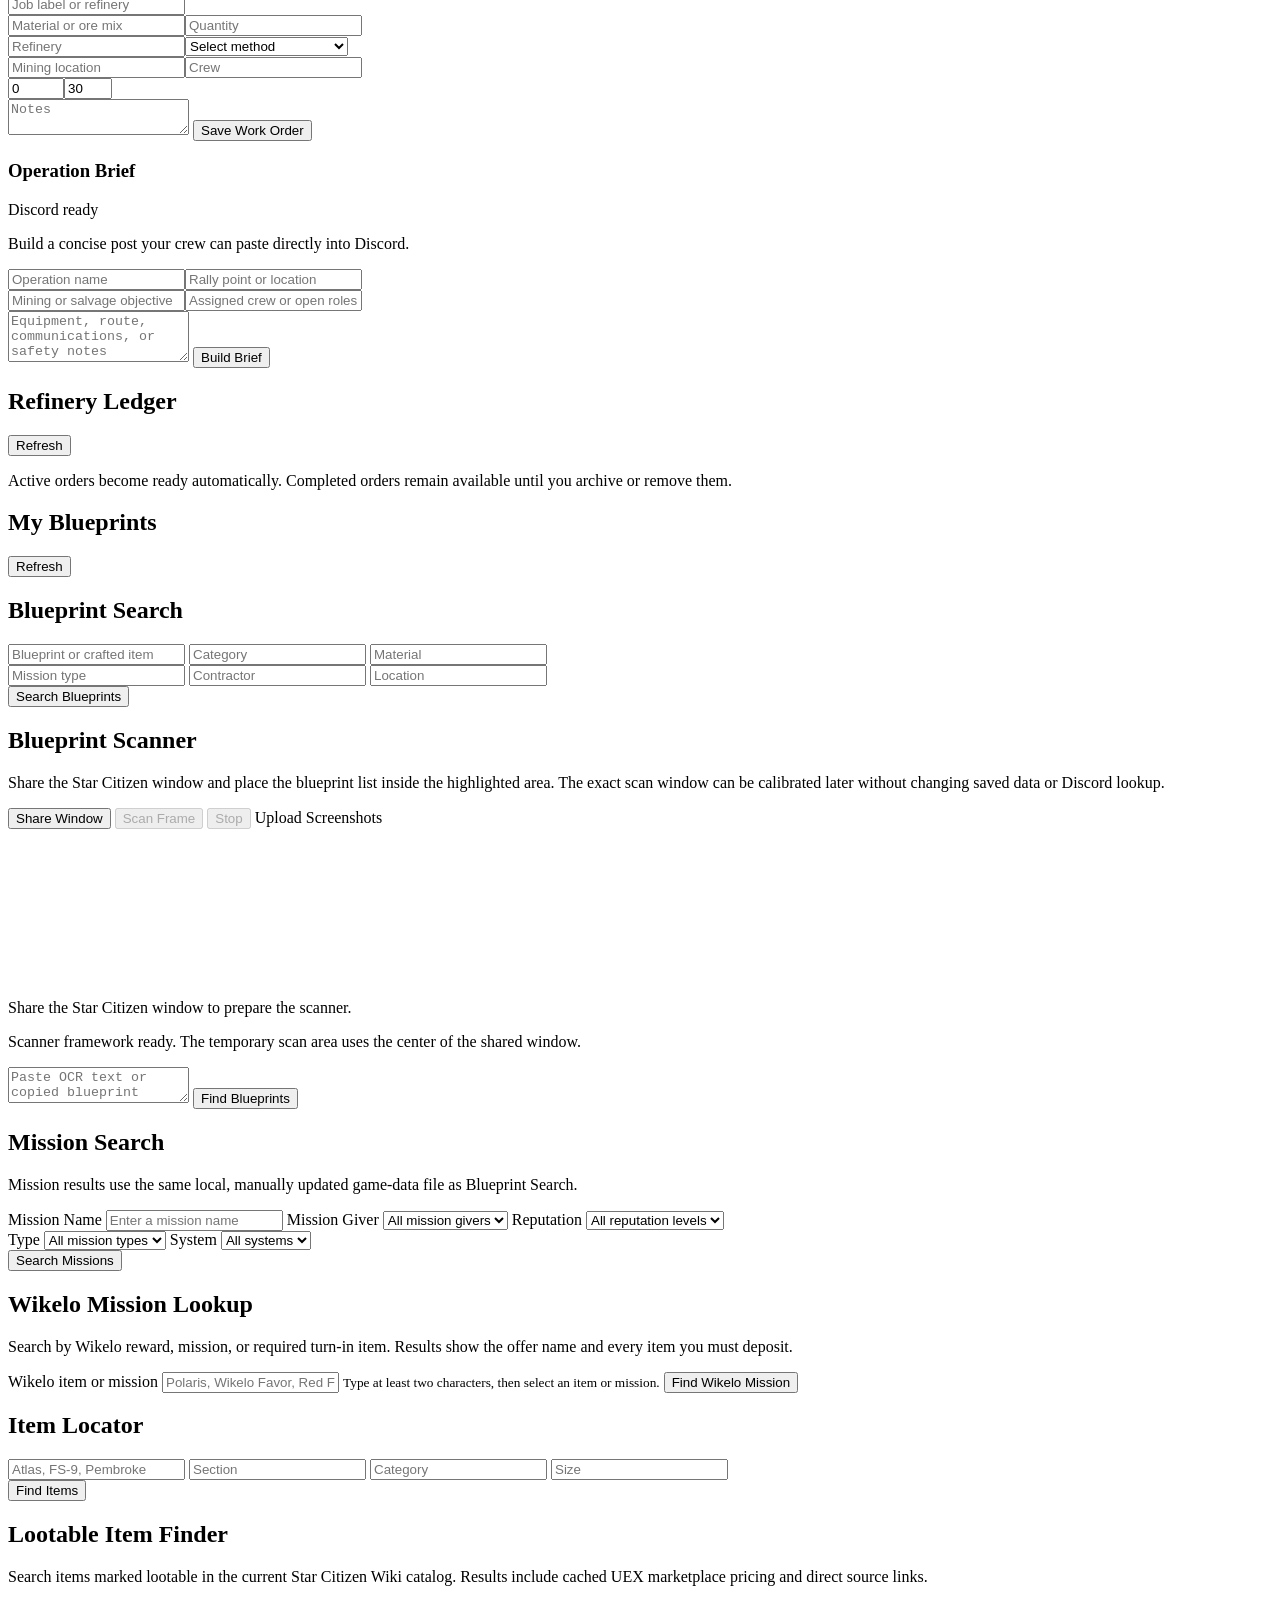
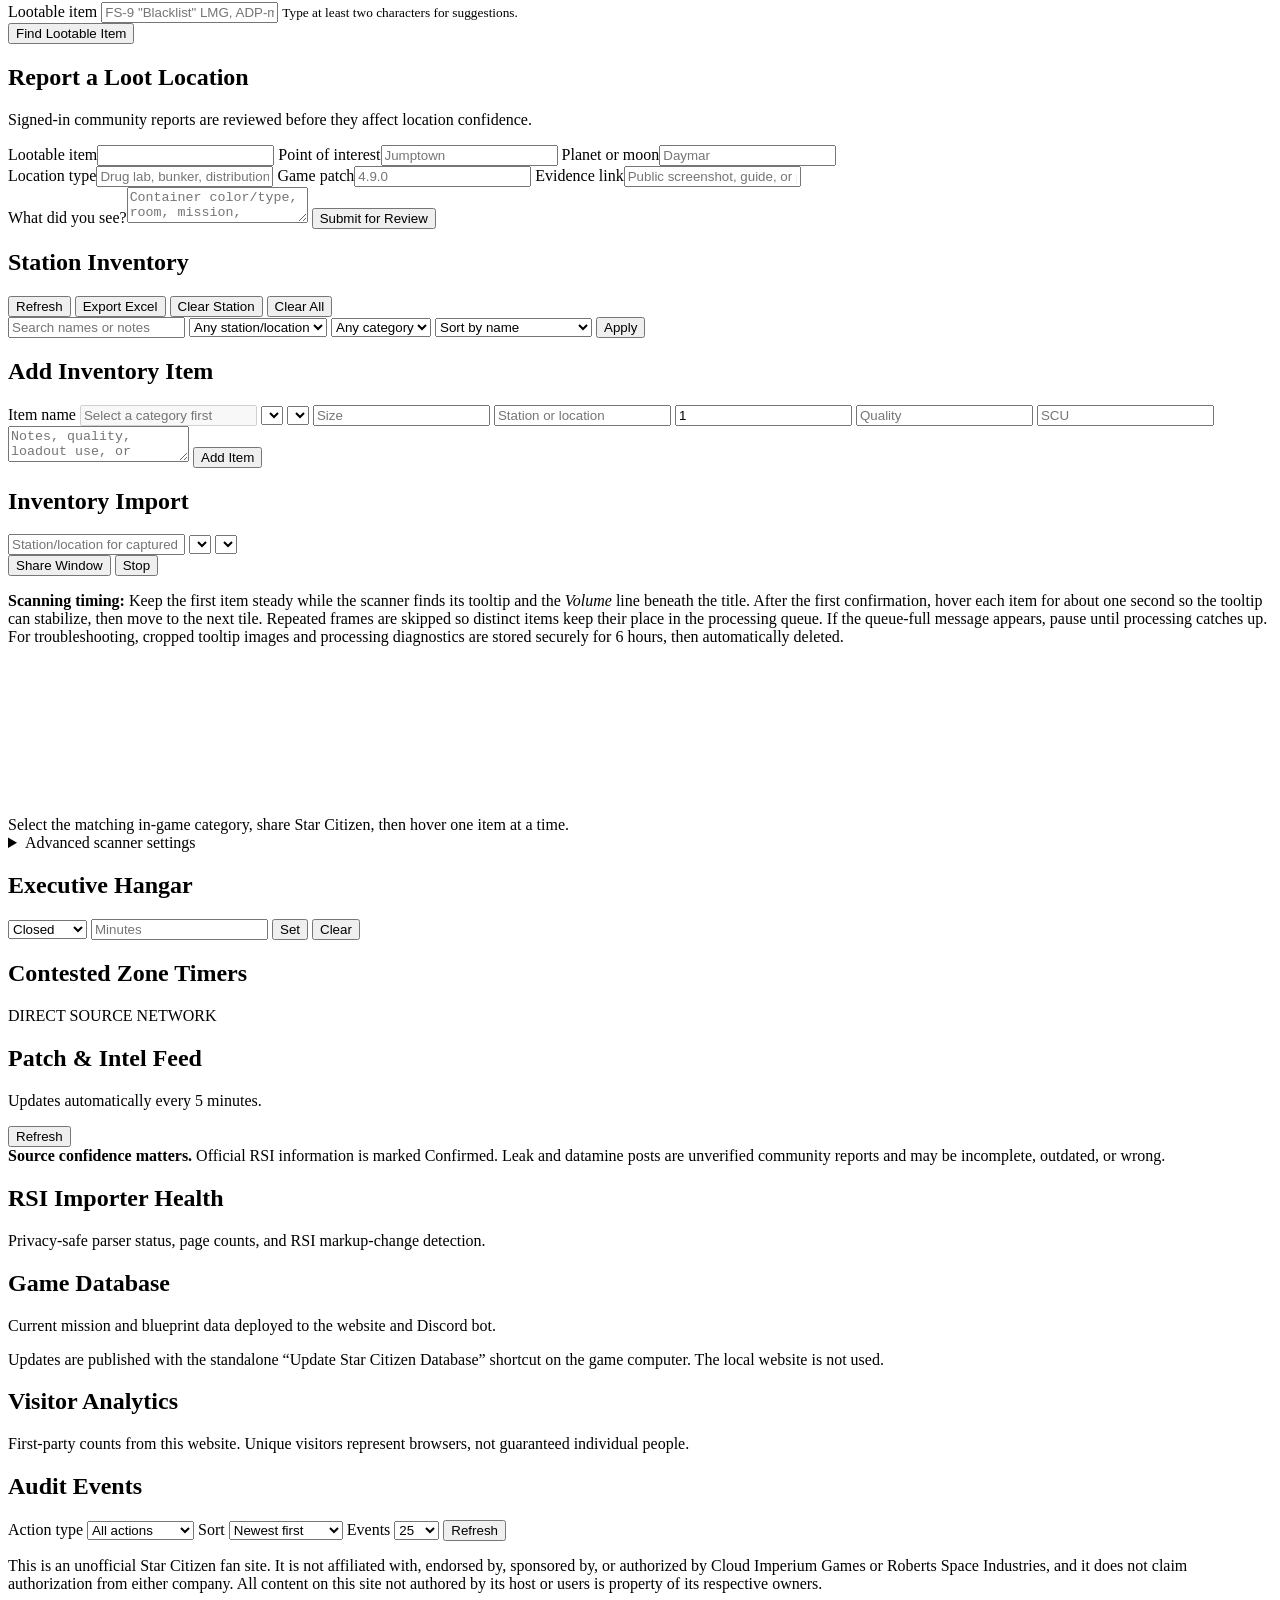
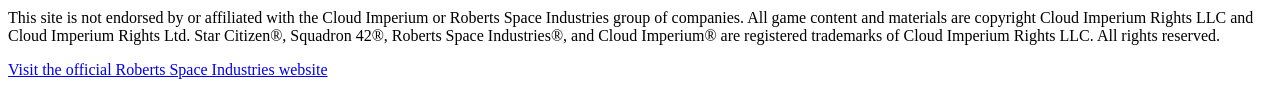
==== commit 942a4920: "Merge remote-tracking branch 'origin/main' into agent/one-year-member-role # Conflicts: #	README.md " ====
--- a/web/index.html
+++ b/web/index.html
@@ -469,10 +469,11 @@
         </div>
         <p class="scanner-timing-guide">
           <strong>Scanning timing:</strong> Keep the first item steady while the scanner finds its tooltip and the
-          <em>Volume</em> line beneath the title. After the first confirmation, hover each item until its recognized
-          name appears, then move to the next tile. The scanner keeps only the newest waiting frame so old captures
-          cannot build up behind your current item. For troubleshooting, cropped tooltip images and processing
-          diagnostics are stored securely for 24 hours, then automatically deleted.
+          <em>Volume</em> line beneath the title. After the first confirmation, hover each item for about one second
+          so the tooltip can stabilize, then move to the next tile. Repeated frames are skipped so distinct items keep
+          their place in the processing queue. If the queue-full message appears, pause until processing catches up.
+          For troubleshooting, cropped tooltip images and processing diagnostics are stored securely for 6 hours,
+          then automatically deleted.
         </p>
         <div class="scanner-preview">
           <video id="inventoryScannerVideo" muted playsinline></video>
@@ -501,13 +502,6 @@
             <textarea id="inventoryOcrText" placeholder="Paste OCR text only if you are troubleshooting scanner reads"></textarea>
             <button type="button" data-action-button="matchInventoryText">Find Inventory Items</button>
           </details>
-        </details>
-        <details class="scanner-retained-diagnostics">
-          <summary>Recent scan diagnostics (24 hours)</summary>
-          <div class="import-actions">
-            <button type="button" data-action-button="loadInventoryScanDiagnostics">Load Latest Scan</button>
-          </div>
-          <div id="inventoryScanDiagnosticsOutput" class="results compact"></div>
         </details>
         <div id="inventoryImportOutput" class="results compact"></div>
       </article>
@@ -808,6 +802,6 @@
   </div>
 
   <script src="/assets/hotfix-overlay.js?v=20260815-scanner-errors" defer></script>
-  <script src="/assets/app.js?v=20260828-scanner-diagnostics-viewer" defer></script>
+  <script src="/assets/app.js?v=20260828-scanner-distinct-queue" defer></script>
 </body>
 </html>
